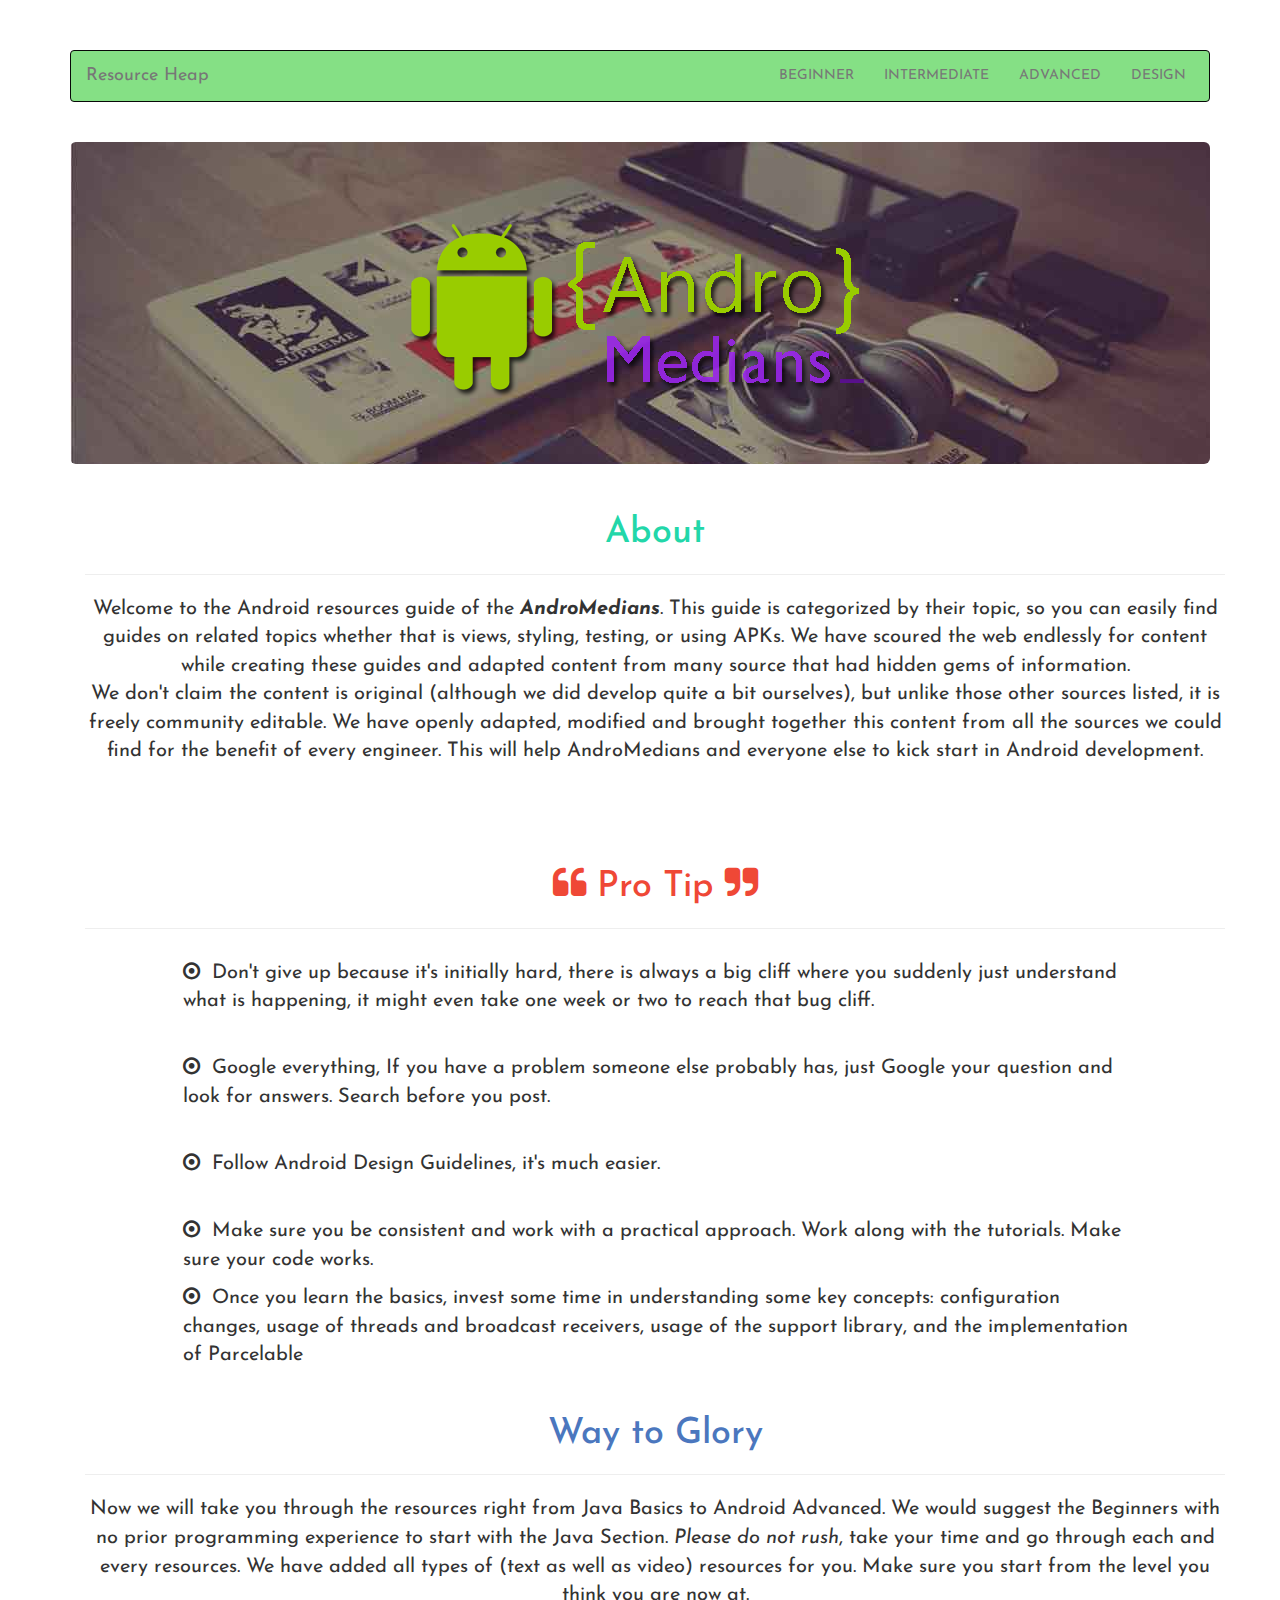
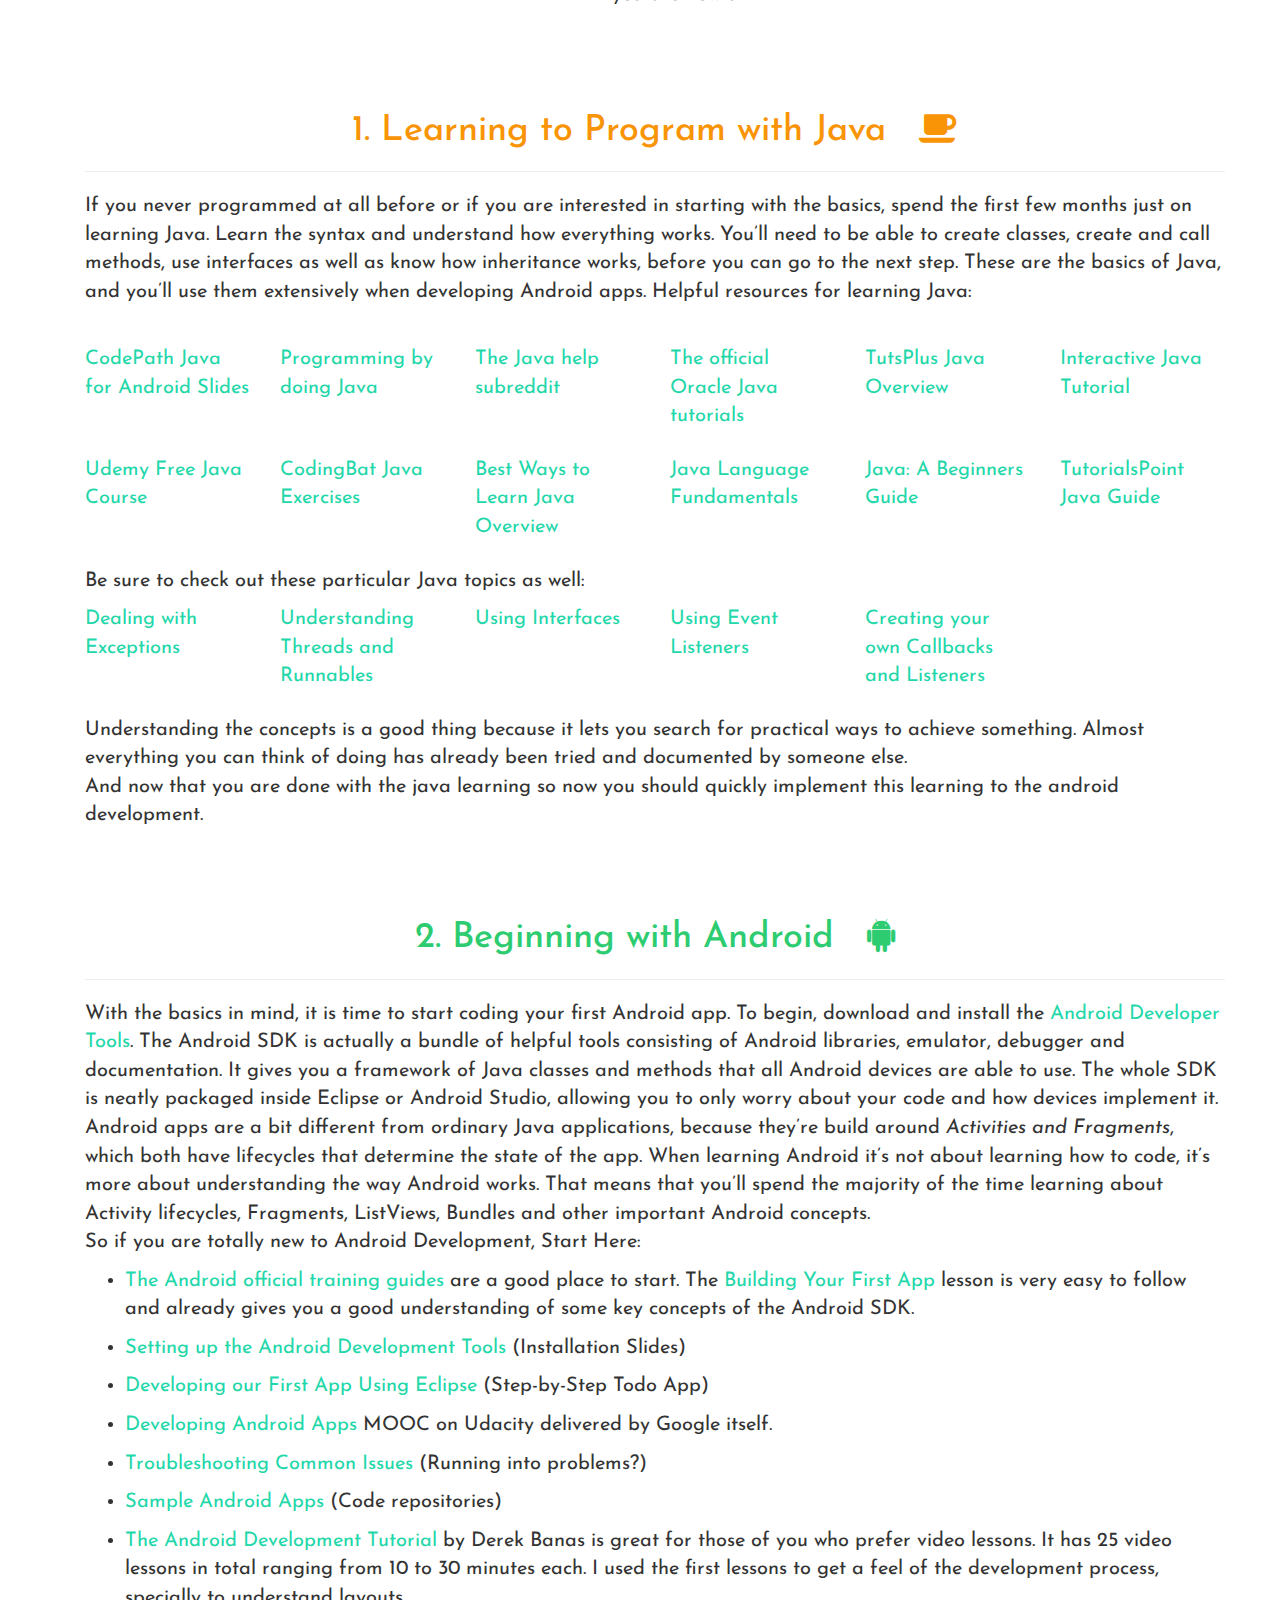
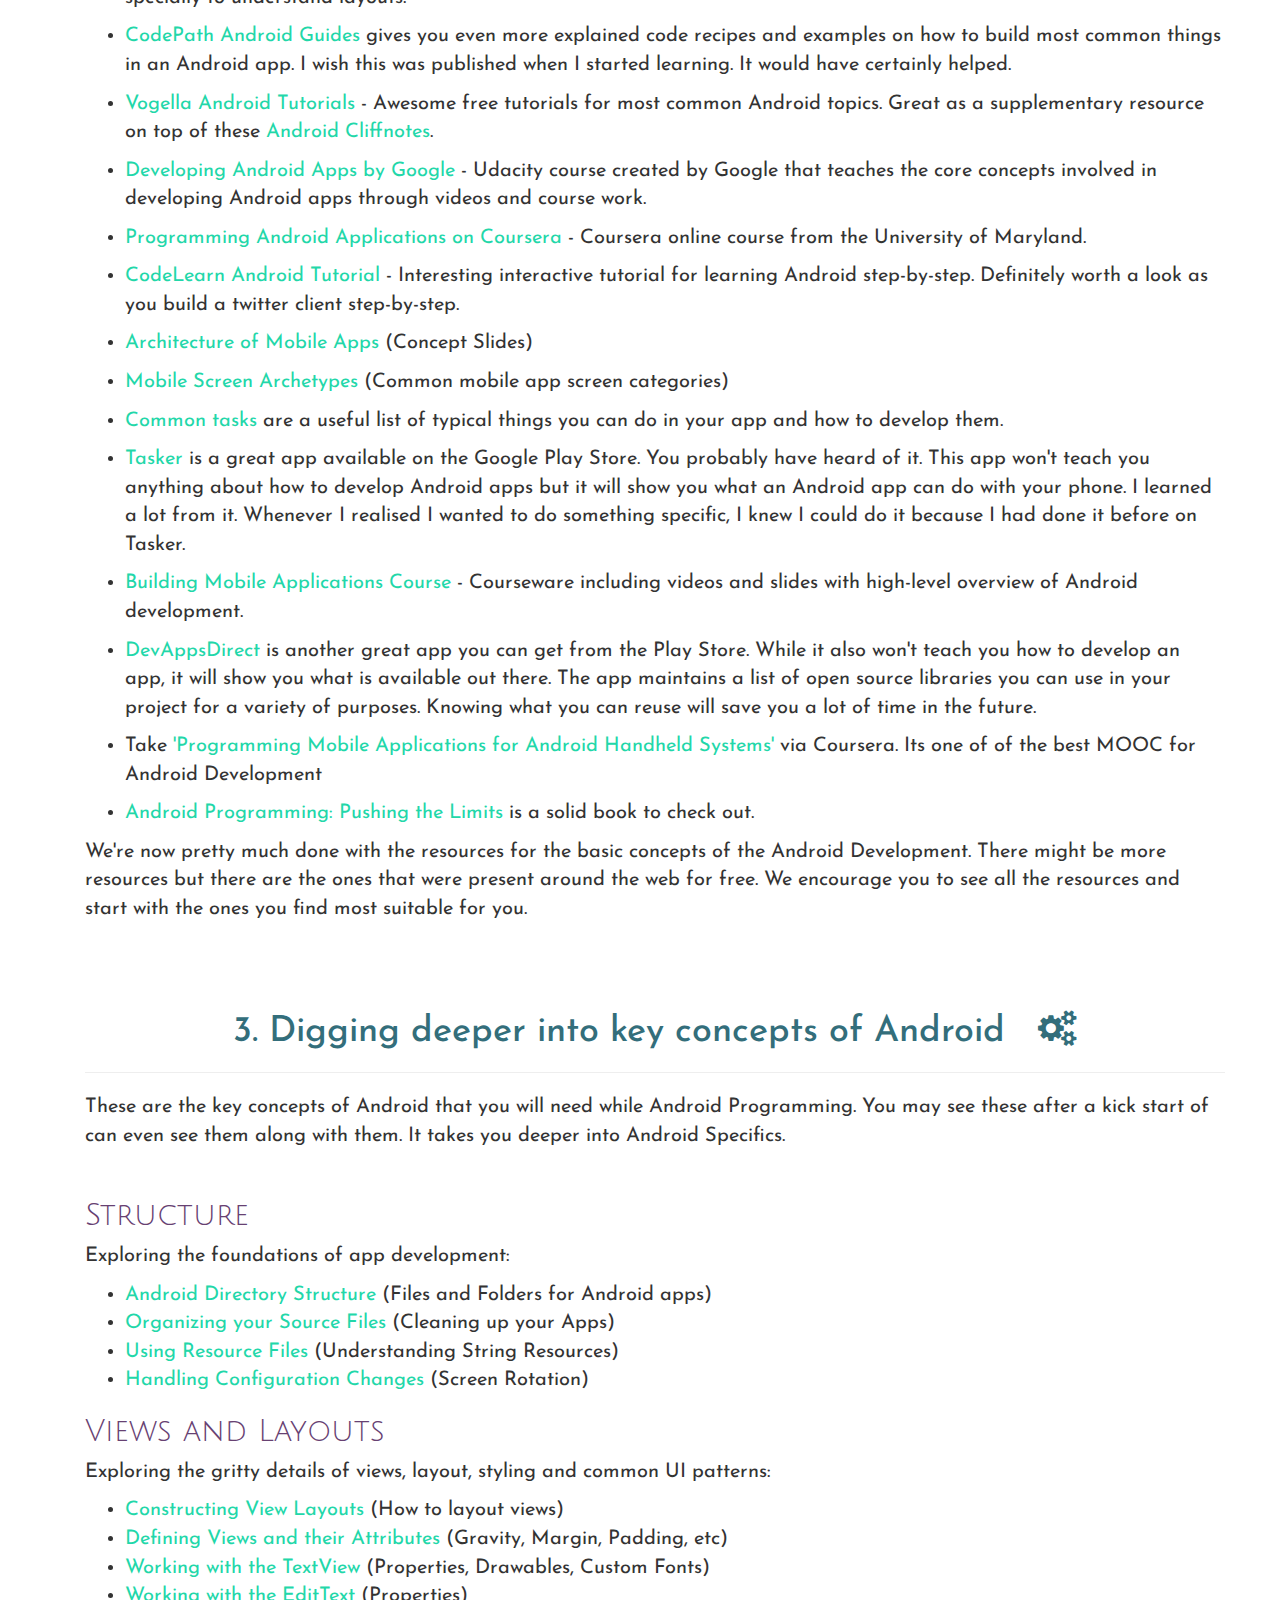
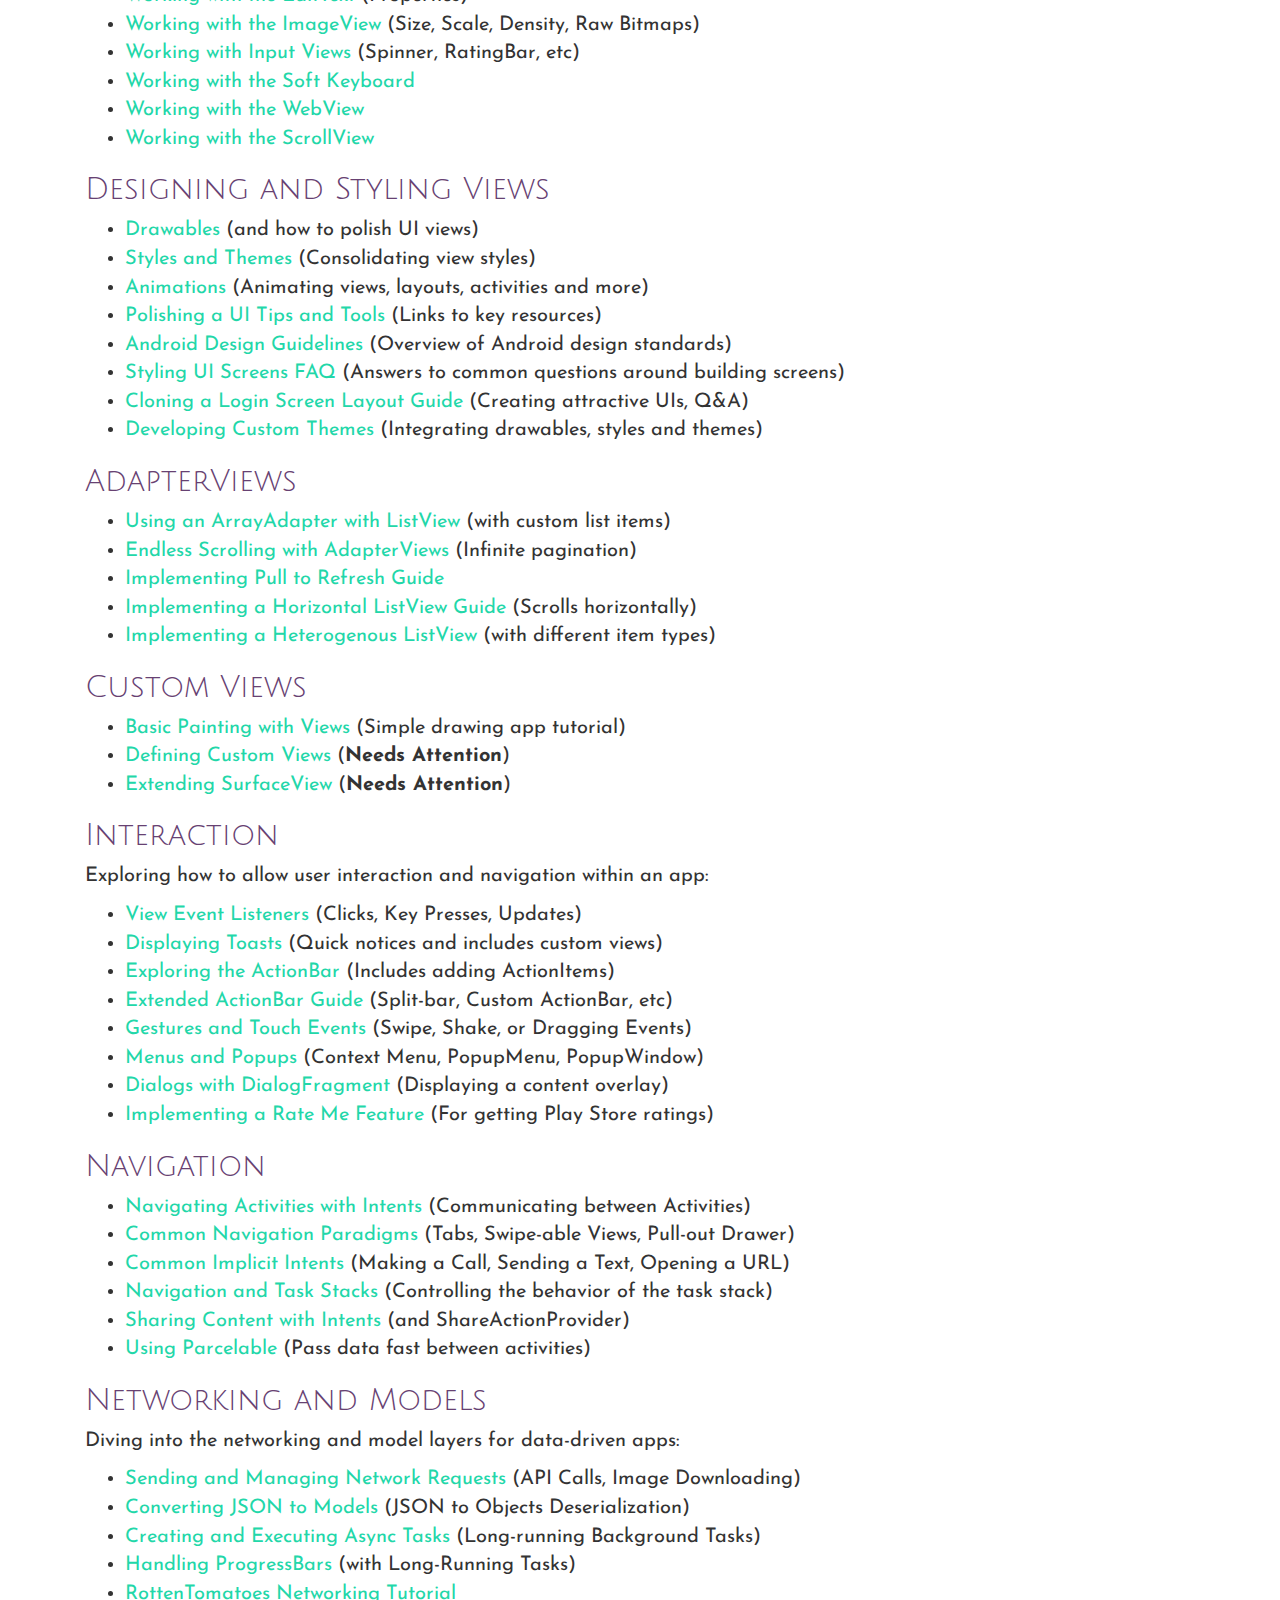
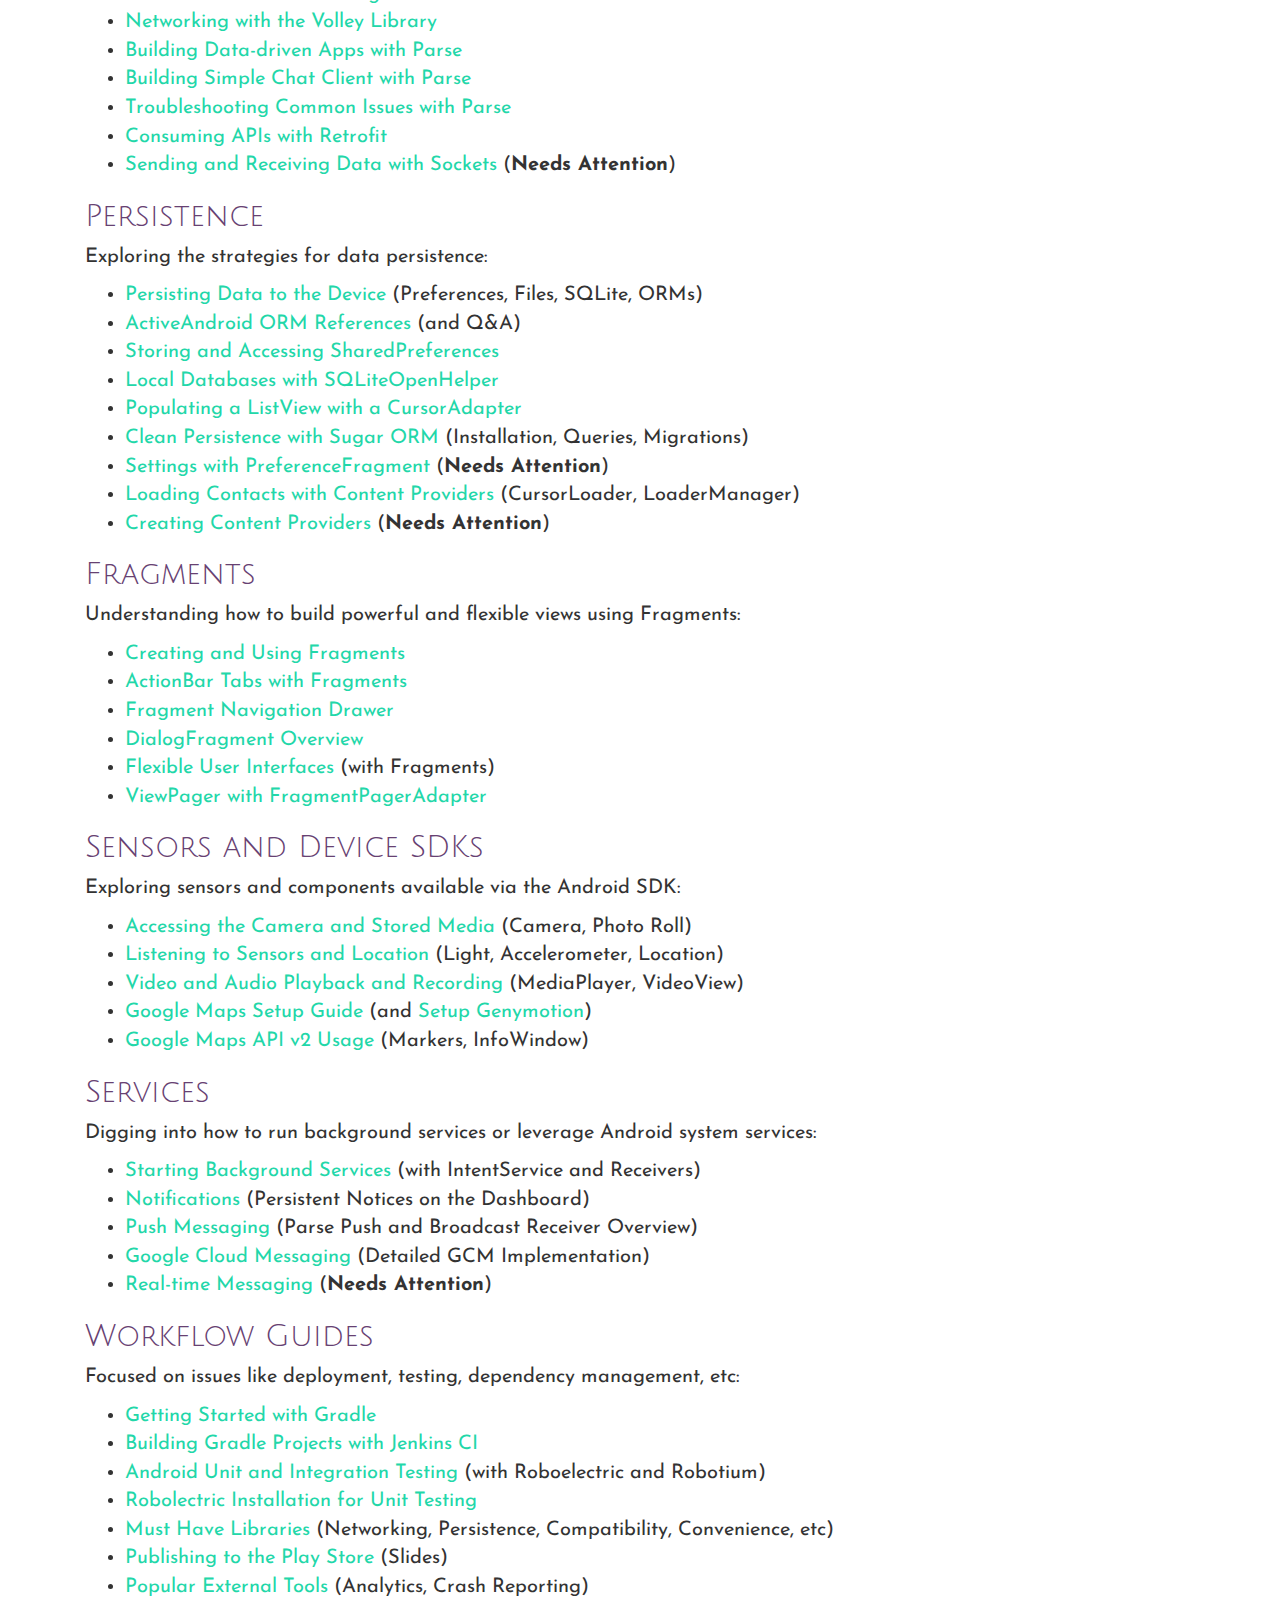
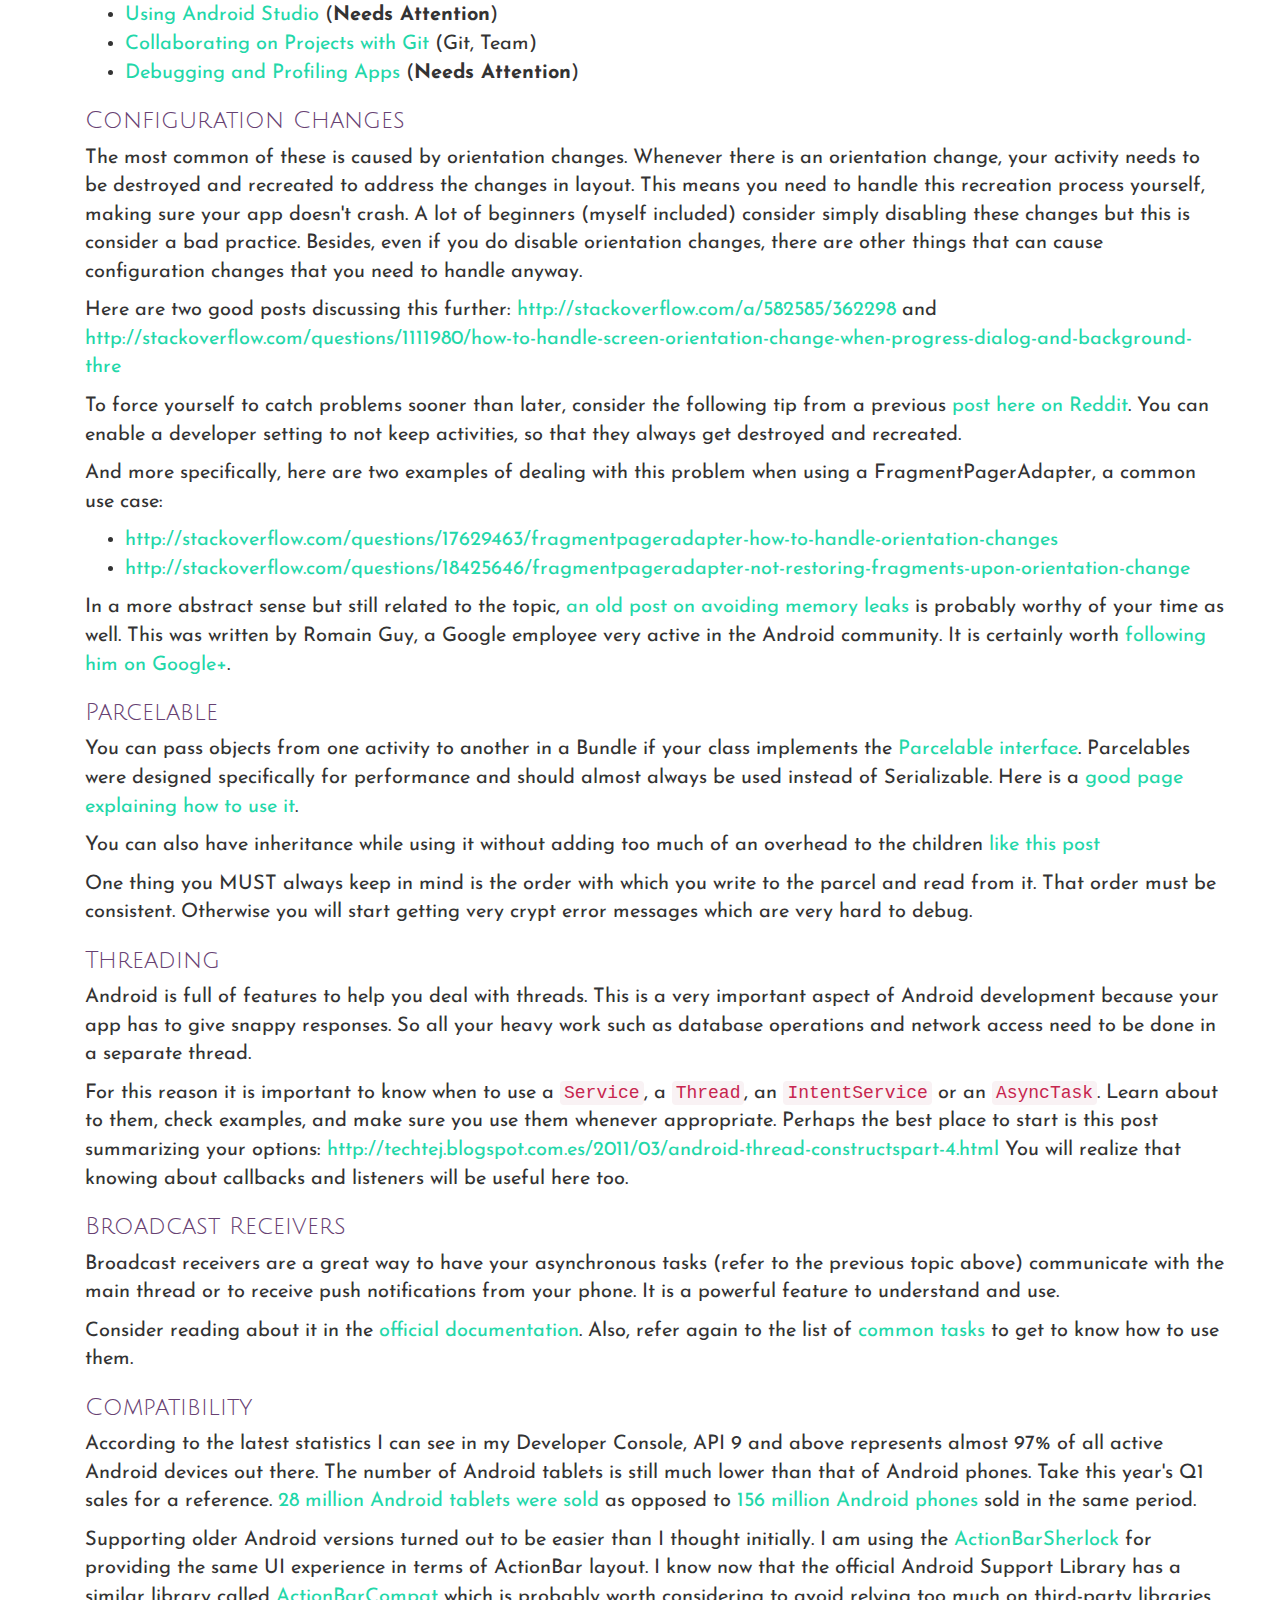
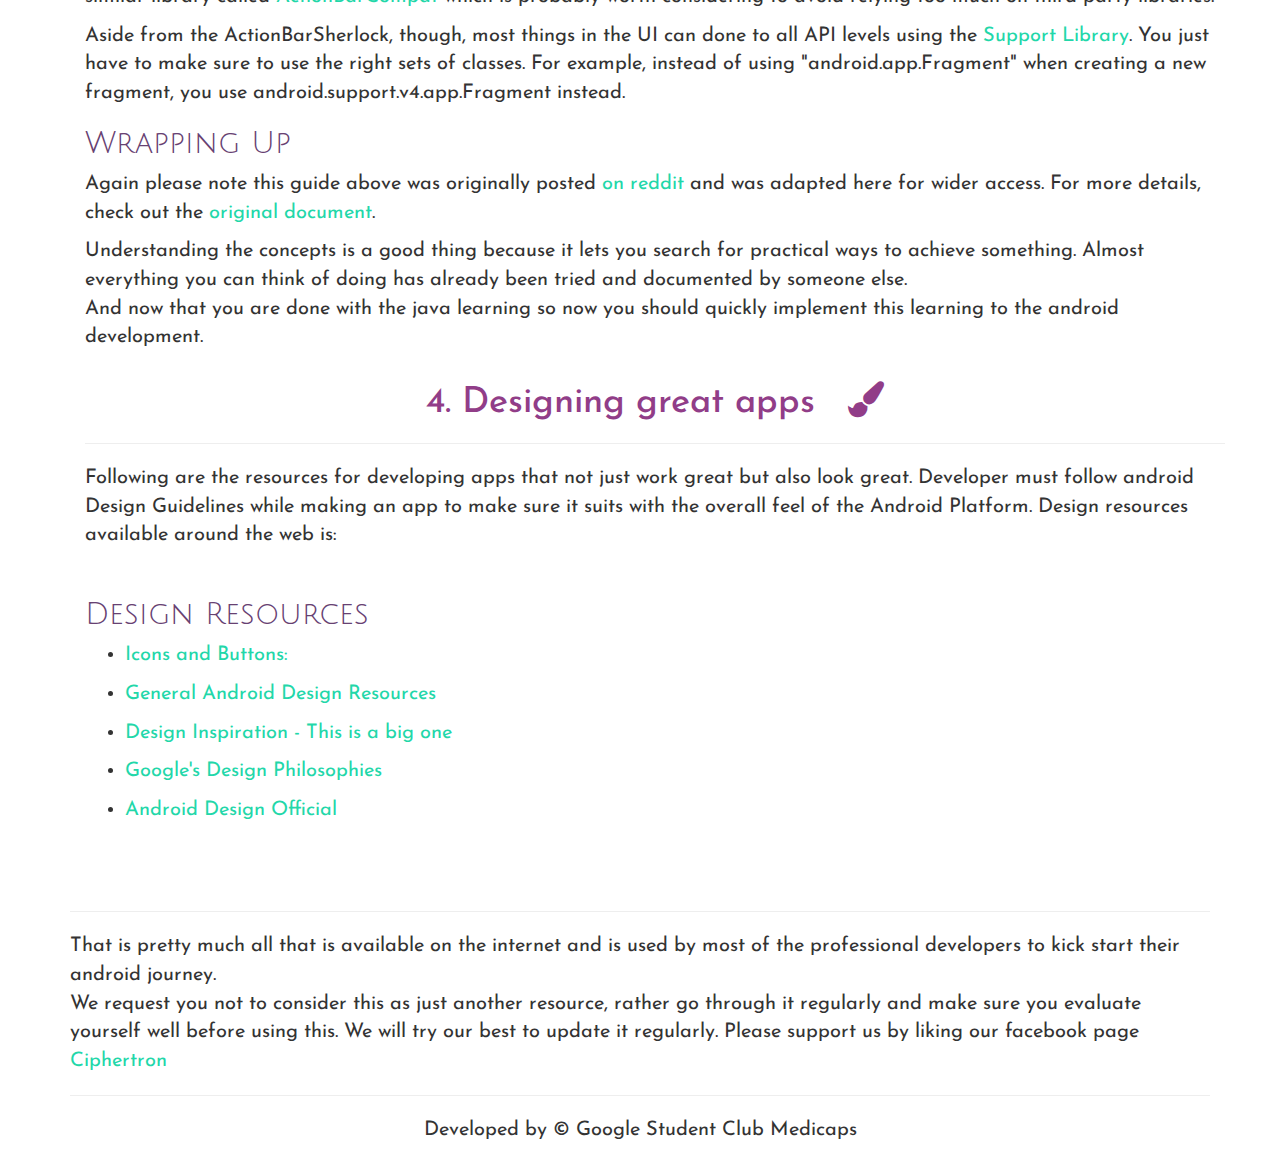
==== android.html @ 0b9a9925 "Added full android resources page" ====
<!DOCTYPE html>
<html lang="en">
  <head>
    <meta charset="utf-8">
    <meta http-equiv="X-UA-Compatible" content="IE=edge">
    <meta name="viewport" content="width=device-width, initial-scale=1">
    <meta name="description" content="">
    <meta name="author" content="">
    <link rel="icon" href="../../favicon.ico">

    <title>Jumbotron Template for Bootstrap</title>
    <link href='http://fonts.googleapis.com/css?family=Josefin+Sans|Oswald|Julius+Sans+One' rel='stylesheet' type='text/css'>
    <link href="fonts/font-awesome/font-awesome-4.2.0/css/font-awesome.min.css" rel="stylesheet">
    <!-- Bootstrap core CSS -->
    <link href="css/bootstrap.min.css" rel="stylesheet">

    <!-- Custom styles for this template -->
    <link href="jumbotron.css" rel="stylesheet">
    <link href="css/androcustom.css" rel="stylesheet">

    <!-- Just for debugging purposes. Don't actually copy these 2 lines! -->
    <!--[if lt IE 9]><script src="../../assets/js/ie8-responsive-file-warning.js"></script><![endif]-->
    <script src="../../assets/js/ie-emulation-modes-warning.js"></script>

    <!-- HTML5 shim and Respond.js IE8 support of HTML5 elements and media queries -->
    <!--[if lt IE 9]>
      <script src="https://oss.maxcdn.com/html5shiv/3.7.2/html5shiv.min.js"></script>
      <script src="https://oss.maxcdn.com/respond/1.4.2/respond.min.js"></script>
    <![endif]-->
  </head>

  <body>

    <div class="container">
      <div class="navbar navbar-inverse blue " role="navigation">
      <div class="container">
        <div class="navbar-header">
          <button type="button" class="navbar-toggle collapsed" data-toggle="collapse" data-target=".navbar-collapse">
            <span class="sr-only">Toggle navigation</span>
            <span class="icon-bar"></span>
            <span class="icon-bar"></span>
            <span class="icon-bar"></span>
          </button>
          <a class="navbar-brand" href="index.html">Resource Heap</a></div>
        <div class="collapse navbar-collapse">
          <ul class="nav navbar-nav navbar-right blue">
            <li><a href="#one">BEGINNER</a></li>
            <li><a href="#two">INTERMEDIATE</a></li>
            <li><a href="#three">ADVANCED</a></li>
            <li><a href="#four">DESIGN</a></li>
          </ul>
        </div><!--/.nav-collapse -->
      </div>
    </div>

    <!-- Main jumbotron for a primary marketing message or call to action -->
    <div class="jumbotron">
      <div class="container">
        <a href="#"><img src="images/logo2.png"  align="center"  ></a>
      </div>
    </div>


    <div class="background-white" id="prof">
      <div id="profile" class="container">
        <h1><span class="green">About</span></h1>
        <hr />
          <div class="row">
          <div class="col-md-12">
            <p class="josenormal">
              Welcome to the Android resources guide of the <i><strong>AndroMedians</strong></i>. This guide is categorized by their topic, so you can easily find guides on related topics whether that is views, styling, testing, or using APKs. We have scoured the web endlessly for content while creating these guides and adapted content from many source that had hidden gems of information. <br>We don't claim the content is original (although we did develop quite a bit ourselves), but unlike those other sources listed, it is freely community editable. We have openly adapted, modified and brought together this content from all the sources we could find for the benefit of every engineer. This will  help AndroMedians and everyone else to kick start in Android development.
            </p>
          </div>
        </div>
          
      </div>
    </div>

    <div class="background-whiteleft" id="prof">
      <div id="profile" class="container">
        <h1><span class="protip"><i class="fa fa-quote-left"></i>  Pro Tip  <i class="fa fa-quote-right"></i></span></h1>
        <hr />
          <div class="row">
            <div class="col-md-1">
            </div>
          <div class="col-md-10">
            <p class="josenormalleftalign" style="text-align:left">
              <p><i class="fa fa-dot-circle-o"></i>&nbsp;&nbsp;Don't give up because it's initially hard, there is always a big cliff where you suddenly just understand what is happening, it might even take one week or two to reach that bug cliff.</p><br>
              <p><i class="fa fa-dot-circle-o"></i>&nbsp;&nbsp;Google everything, If you have a problem someone else probably has, just Google your question and look for answers. Search before you post.</p><br>
              <p><i class="fa fa-dot-circle-o"></i>&nbsp;&nbsp;Follow Android Design Guidelines, it's much easier.</p><br>
              <p><i class="fa fa-dot-circle-o"></i>&nbsp;&nbsp;Make sure you be consistent and work with a practical approach. Work along with the tutorials. Make sure your code works.</p>
              <p><i class="fa fa-dot-circle-o"></i>&nbsp;&nbsp;Once you learn the basics, invest some time in understanding some key concepts: configuration changes, usage of threads and broadcast receivers, usage of the support library, and the implementation of Parcelable</p>
            </p>
          </div>
          <div class="col-md-1">
          </div>
        </div>
      </div>
    </div>



      <div class="background-white" id="prof">
      <div id="profile" class="container">
        <h1><span class="waytoglory">Way to Glory</span></h1>
        <hr />
          <div class="row">
          <div class="col-md-12">
            <p class="josenormal">
              Now we will take you through the resources right from Java Basics to Android Advanced. We would suggest the Beginners with no prior programming experience to start with the Java Section. <i>Please do not rush</i>, take your time and go through each and every resources. We have added all types of (text as well as video) resources for you. Make sure you start from the level you think you are now at.
            </p>
          </div>
        </div>
      </div>
    </div>

    <div class="background-whiteleft" id="one">
      <div id="profile" class="container">
        <h1><span class="java">1. Learning to Program with Java &nbsp; <i class="fa fa-coffee"></i></span></h1>

        <hr />
        <p class="josenormal">If you never programmed at all before or if you are interested in starting with the basics, spend the first few months just on learning Java. Learn the syntax and understand how everything works. You’ll need to be able to create classes, create and call methods, use interfaces as well as know how inheritance works, before you can go to the next step. These are the basics of Java, and you’ll use them extensively when developing Android apps. Helpful resources for learning Java:<br><br>
        </p>
        <!-- Row 1 -->
          <div class="row">
              <div class="col-md-2"><p><a href="https://www.dropbox.com/s/4u8jjlgtrm65a8q/Introduction%20to%20Java%20%28prequel%20for%20Android%29.pdf" class="green">CodePath Java for Android Slides</a></p></div>
              <div class="col-md-2"><p><a href="http://programmingbydoing.com/"class="green">Programming by doing Java</a></p></div>
               
                <div class="col-md-2"><p><a href="http://www.reddit.com/r/javahelp"class="green">The Java help subreddit</a></p></div>
                 <div class="col-md-2"><p><a href="http://docs.oracle.com/javase/tutorial/getStarted/index.html"class="green">The official Oracle Java tutorials</a></p></div>
                  <div class="col-md-2"><p><a href="http://mobile.tutsplus.com/tutorials/android/java-tutorial/"class="green">TutsPlus Java Overview</a></p></div>
                   <div class="col-md-2"><p><a href="http://www.learnjavaonline.org/"class="green">Interactive Java Tutorial</a></p></div>
            </div>   

             <!-- Row 2 -->
            <div class="row">
              <div class="col-md-2"><p><a href="https://www.udemy.com/java-tutorial/" class="green">Udemy Free Java Course</a></p></div>
              <div class="col-md-2"><p><a href="http://codingbat.com/"class="green">CodingBat Java Exercises</a></p></div>
               
                <div class="col-md-2"><p><a href="http://www.onvard.com/tracks/best-way-to-learn-java"class="green">Best Ways to Learn Java Overview</a></p></div>
                 <div class="col-md-2"><p><a href="http://en.wikibooks.org/wiki/Java_Programming/Language_Fundamentals"class="green">Java Language Fundamentals</a></p></div>
                  <div class="col-md-2"><p><a href="http://www.amazon.com/Java-Beginners-Guide-Herbert-Schildt/dp/0071809252"class="green">Java: A Beginners Guide</a></p></div>
                   <div class="col-md-2"><p><a href="http://www.tutorialspoint.com/java/java_basic_syntax.htm"class="green">TutorialsPoint Java Guide</a></p></div>
            </div>   
            <p>Be sure to check out these particular Java topics as well:</p>
            <div class="row">
              <div class="col-md-2"><p><a href="http://en.wikibooks.org/wiki/Java_Programming/Exceptions" class="green">Dealing with Exceptions</a></p></div>
              <div class="col-md-2"><p><a href="http://en.wikibooks.org/wiki/Java_Programming/Threads_and_Runnables"class="green">Understanding Threads and Runnables</a></p></div>
               
                <div class="col-md-2"><p><a href="http://en.wikibooks.org/wiki/Java_Programming/Interfaces"class="green">Using Interfaces</a></p></div>
                 <div class="col-md-2"><p><a href="http://docs.oracle.com/javase/tutorial/uiswing/events/intro.html"class="green">Using Event Listeners</a></p></div>
                  <div class="col-md-2"><p><a href="http://stackoverflow.com/a/1477229/362298"class="green">Creating your own Callbacks and Listeners</a></p></div> 
            </div>   
            <p>Understanding the concepts is a good thing because it lets you search for practical ways to achieve something. Almost everything you can think of doing has already been tried and documented by someone else.<br> And now that you are done with the java learning so now you should quickly implement this learning to the android development.</p>
    </div>

    <br>
    <br>
    <!-- Android Begins -->
    <div class="background-whiteleft" id="two">
      <div id="profile" class="container">
        <h1><span class="andro">2. Beginning with Android &nbsp; <i class="fa fa-android"></i></span></h1>

        <hr />
        <p class="josenormal">With the basics in mind, it is time to start coding your first Android app. To begin, download and install the <a href="http://developer.android.com/sdk/index.html">Android Developer Tools</a>. The Android SDK is actually a bundle of helpful tools consisting of Android libraries, emulator, debugger and documentation. It gives you a framework of Java classes and methods that all Android devices are able to use. The whole SDK is neatly packaged inside Eclipse or Android Studio, allowing you to only worry about your code and how devices implement it.<br>

        Android apps are a bit different from ordinary Java applications, because they’re build around <i>Activities and Fragments</i>, which both have lifecycles that determine the state of the app. When learning Android it’s not about learning how to code, it’s more about understanding the way Android works. That means that you’ll spend the majority of the time learning about Activity lifecycles, Fragments, ListViews, Bundles and other important Android concepts.<br>So if you are totally new to Android Development, Start Here:<br>
        </p>
        <ul class="task-list">
<li><p><a href="http://developer.android.com/training/index.html">The Android official training guides</a> are a good place to start. The <a href="http://developer.android.com/training/basics/firstapp/index.html">Building Your First App</a> lesson is very easy to follow  and already gives you a good understanding of some key concepts of the Android SDK.</p></li>
<li><p>
<a href="http://goo.gl/Ml9YN">Setting up the Android Development Tools</a> (Installation Slides)</p></li>
<li><p>
<a href="http://goo.gl/pBKfYP">Developing our First App Using Eclipse</a> (Step-by-Step Todo App)</p></li>
<li><p>
<a class="internal present" href="https://www.udacity.com/course/ud853">Developing Android Apps</a>  MOOC on Udacity delivered by Google itself.</p></li>
<li><p>
<a class="internal present" href="https://github.com/thecodepath/android_guides/wiki/Troubleshooting-Common-Issues">Troubleshooting Common Issues</a> (Running into problems?)</p></li>
<li><p>
<a class="internal present" href="https://github.com/thecodepath/android_guides/wiki/Sample-Android-Apps">Sample Android Apps</a> (Code repositories)</p></li>
<li><p><a href="http://www.youtube.com/watch?v=Z149x12sXsw">The Android Development Tutorial</a> by Derek Banas is great for those of you who prefer video lessons. It has 25 video lessons in total ranging from 10 to 30 minutes each. I used the first lessons to get a feel of the development process, specially to understand layouts.</p></li>
<li><p><a href="https://guides.codepath.com">CodePath Android Guides</a> gives you even more explained code recipes and examples on how to build most common things in an Android app. I wish this was published when I started learning. It would have certainly helped.</p></li>
<li><p><a href="http://www.vogella.com/tutorials/Android/article.html">Vogella Android Tutorials</a> - Awesome free tutorials for most common Android topics. Great as a supplementary resource on top of these <a href="http://guides.codepath.com/android">Android Cliffnotes</a>.</p></li>
<li><p><a href="https://www.udacity.com/course/ud853">Developing Android Apps by Google</a> - Udacity course created by Google that teaches the core concepts involved in developing Android apps through videos and course work. </p></li>
<li><p><a href="https://www.coursera.org/course/android">Programming Android Applications on Coursera</a> - Coursera online course from the University of Maryland.</p></li>
<li><p><a href="http://www.codelearn.org/android-tutorial">CodeLearn Android Tutorial</a> - Interesting interactive tutorial for learning Android step-by-step. Definitely worth a look as you build a twitter client step-by-step.</p></li>
<li><p>
<a href="http://goo.gl/AAsGLx">Architecture of Mobile Apps</a> (Concept Slides)</p></li>
<li><p>
<a class="internal present" href="https://github.com/thecodepath/android_guides/wiki/Mobile-Screen-Archetypes">Mobile Screen Archetypes</a> (Common mobile app screen categories)</p></li>
<li><p><a href="http://developer.android.com/guide/faq/commontasks.html">Common tasks</a> are a useful list of typical things you can do in your app and how to develop them.</p></li>
<li><p><a href="https://play.google.com/store/apps/details?id=net.dinglisch.android.taskerm&amp;hl=en">Tasker</a> is a great app available on the Google Play Store. You probably have heard of it. This app won't teach you anything about how to develop Android apps but it will show you what an Android app can do with your phone. I learned a lot from it. Whenever I realised I wanted to do something specific, I knew I could do it because I had done it before on Tasker.</p></li>
<li><p><a href="http://cs76.tv/2012/spring/#about,lectures">Building Mobile Applications Course</a> - Courseware including videos and slides with high-level overview of Android development.</p></li>
<li><p><a href="https://play.google.com/store/apps/details?id=com.inappsquared.devappsdirect&amp;hl=en">DevAppsDirect</a> is another great app you can get from the Play Store. While it also won't teach you how to develop an app, it will show you what is available out there. The app maintains a list of open source libraries you can use in your project for a variety of purposes. Knowing what you can reuse will save you a lot of time in the future.</p></li>
<li><p>Take <a href="https://class.coursera.org/android-002/"> 'Programming Mobile Applications for Android Handheld Systems'</a> via Coursera. Its one of of the best MOOC for Android Development</p></li>
<li><p><a href="http://www.amazon.com/Android-Programming-Pushing-Erik-Hellman/dp/1118717376">Android Programming: Pushing the Limits</a> is a solid book to check out.</p></li>
</ul>
            <p>We're now pretty much done with the resources for the basic concepts of the Android Development. There might be more resources but there are the ones that were present around the web for free. We encourage you to see all the resources and start with the ones you find most suitable for you.</p>
    </div>

<br> <br>

    <div class="background-whiteleft" id="three">
      <div id="profile" class="container">
        <h1><span class="androtwo">3. Digging deeper into key concepts of Android &nbsp; <i class="fa fa-cogs"></i></span></h1>

        <hr />
        <p class="josenormal">These are the key concepts of Android that you will need while Android Programming. You may see these after a kick start of can even see them along with them. It takes you deeper into Android Specifics.<br><br>
        </p>
              <h2>Structure</h2>
                <p>Exploring the foundations of app development:</p>
                <p>
                <ul>
                <li>
                <a href="/thecodepath/android_guides/wiki/Android-Directory-Structure">Android Directory Structure</a> (Files and Folders for Android apps)</li>
                <li>
                <a class="internal present" href="/thecodepath/android_guides/wiki/Organizing-your-Source-Files">Organizing your Source Files</a> (Cleaning up your Apps)</li>
                <li>
                <a class="internal present" href="/thecodepath/android_guides/wiki/Using-String-Resources">Using Resource Files</a> (Understanding String Resources)</li>
                <li>
                <a class="internal present" href="/thecodepath/android_guides/wiki/Handling-Configuration-Changes">Handling Configuration Changes</a> (Screen Rotation)</li>
                </ul>
                </p>

                <h2>Views and Layouts</h2>

                  <p>Exploring the gritty details of views, layout, styling and common UI patterns:</p>

                  <ul class="task-list">
                  <li>
                  <a class="internal present" href="/thecodepath/android_guides/wiki/Constructing-View-Layouts">Constructing View Layouts</a> (How to layout views)</li>
                  <li>
                  <a class="internal present" href="/thecodepath/android_guides/wiki/Defining-Views-and-their-Attributes">Defining Views and their Attributes</a> (Gravity, Margin, Padding, etc)</li>
                  <li>
                  <a class="internal present" href="/thecodepath/android_guides/wiki/Working-with-the-TextView">Working with the TextView</a> (Properties, Drawables, Custom Fonts)</li>
                  <li>
                  <a class="internal present" href="/thecodepath/android_guides/wiki/Working-with-the-EditText">Working with the EditText</a> (Properties)</li>
                  <li>
                  <a class="internal present" href="/thecodepath/android_guides/wiki/Working-with-the-ImageView">Working with the ImageView</a> (Size, Scale, Density, Raw Bitmaps)</li>
                  <li>
                  <a class="internal present" href="/thecodepath/android_guides/wiki/Working-with-Input-Views">Working with Input Views</a> (Spinner, RatingBar, etc)</li>
                  <li><a class="internal present" href="/thecodepath/android_guides/wiki/Working-with-the-Soft-Keyboard">Working with the Soft Keyboard</a></li>
                  <li><a class="internal present" href="/thecodepath/android_guides/wiki/Working-with-the-WebView">Working with the WebView</a></li>
                  <li><a class="internal present" href="/thecodepath/android_guides/wiki/Working-with-the-ScrollView">Working with the ScrollView</a></li>
                  </ul>


                  <h2>Designing and Styling Views</h2>
                    <ul class="task-list">
                    <li>
                    <a class="internal present" href="/thecodepath/android_guides/wiki/Drawables">Drawables</a> (and how to polish UI views)</li>
                    <li>
                    <a class="internal present" href="/thecodepath/android_guides/wiki/Styles-and-Themes">Styles and Themes</a> (Consolidating view styles)</li>
                    <li>
                    <a class="internal present" href="/thecodepath/android_guides/wiki/Animations">Animations</a> (Animating views, layouts, activities and more)</li>
                    <li>
                    <a class="internal present" href="/thecodepath/android_guides/wiki/Polishing-a-UI-Tips-and-Tools">Polishing a UI Tips and Tools</a> (Links to key resources)</li>
                    <li>
                    <a class="internal present" href="/thecodepath/android_guides/wiki/Android-Design-Guidelines">Android Design Guidelines</a> (Overview of Android design standards)</li>
                    <li>
                    <a class="internal present" href="/thecodepath/android_guides/wiki/Styling-UI-Screens-FAQ">Styling UI Screens FAQ</a> (Answers to common questions around building screens)</li>
                    <li>
                    <a class="internal present" href="/thecodepath/android_guides/wiki/Cloning-a-Login-Screen-Layout-Guide">Cloning a Login Screen Layout Guide</a> (Creating attractive UIs, Q&amp;A)</li>
                    <li>
                    <a class="internal present" href="/thecodepath/android_guides/wiki/Developing-Custom-Themes">Developing Custom Themes</a> (Integrating drawables, styles and themes)</li>
                    </ul>


                    <h2>AdapterViews</h2>

                      <ul class="task-list">
                      <li>
                      <a class="internal present" href="/thecodepath/android_guides/wiki/Using-an-ArrayAdapter-with-ListView">Using an ArrayAdapter with ListView</a> (with custom list items)</li>
                      <li>
                      <a class="internal present" href="/thecodepath/android_guides/wiki/Endless-Scrolling-with-AdapterViews">Endless Scrolling with AdapterViews</a> (Infinite pagination)</li>
                      <li><a class="internal present" href="/thecodepath/android_guides/wiki/Implementing-Pull-to-Refresh-Guide">Implementing Pull to Refresh Guide</a></li>
                      <li>
                      <a class="internal present" href="/thecodepath/android_guides/wiki/Implementing-a-Horizontal-ListView-Guide">Implementing a Horizontal ListView Guide</a> (Scrolls horizontally)</li>
                      <li>
                      <a class="internal present" href="/thecodepath/android_guides/wiki/Implementing-a-Heterogenous-ListView">Implementing a Heterogenous ListView</a> (with different item types)</li>
                      </ul>


                      <h2>Custom Views</h2>
                        <ul class="task-list">
                        <li>
                        <a class="internal present" href="/thecodepath/android_guides/wiki/Basic-Painting-with-Views">Basic Painting with Views</a> (Simple drawing app tutorial)</li>
                        <li>
                        <a class="internal present" href="/thecodepath/android_guides/wiki/Defining-Custom-Views">Defining Custom Views</a> (<strong>Needs Attention</strong>)</li>
                        <li>
                        <a class="internal present" href="/thecodepath/android_guides/wiki/Extending-SurfaceView">Extending SurfaceView</a> (<strong>Needs Attention</strong>)</li>
                        </ul>

                      <h2>Interaction</h2>
                        <p>Exploring how to allow user interaction and navigation within an app:</p>
                        <ul class="task-list">
                        <li>
                        <a class="internal present" href="/thecodepath/android_guides/wiki/Basic-Event-Listeners">View Event Listeners</a> (Clicks, Key Presses, Updates)</li>
                        <li>
                        <a class="internal present" href="/thecodepath/android_guides/wiki/Displaying-Toasts">Displaying Toasts</a> (Quick notices and includes custom views)</li>
                        <li>
                        <a class="internal present" href="/thecodepath/android_guides/wiki/Defining-The-ActionBar">Exploring the ActionBar</a> (Includes adding ActionItems)</li>
                        <li>
                        <a class="internal present" href="/thecodepath/android_guides/wiki/Extended-ActionBar-Guide">Extended ActionBar Guide</a> (Split-bar, Custom ActionBar, etc)</li>
                        <li>
                        <a class="internal present" href="/thecodepath/android_guides/wiki/Gestures-and-Touch-Events">Gestures and Touch Events</a> (Swipe, Shake, or Dragging Events)</li>
                        <li>
                        <a class="internal present" href="/thecodepath/android_guides/wiki/Menus-and-Popups">Menus and Popups</a> (Context Menu, PopupMenu, PopupWindow)</li>
                        <li>
                        <a class="internal present" href="/thecodepath/android_guides/wiki/Using-DialogFragment">Dialogs with DialogFragment</a> (Displaying a content overlay)</li>
                        <li>
                        <a class="internal present" href="/thecodepath/android_guides/wiki/Implementing-a-Rate-Me-Feature">Implementing a Rate Me Feature</a> (For getting Play Store ratings)</li>
                        </ul>

<h2>Navigation</h2>

<ul class="task-list">
<li>
<a class="internal present" href="/thecodepath/android_guides/wiki/Using-Intents-to-Create-Flows">Navigating Activities with Intents</a> (Communicating between Activities)</li>
<li>
<a class="internal present" href="/thecodepath/android_guides/wiki/Common-Navigation-Paradigms">Common Navigation Paradigms</a> (Tabs, Swipe-able Views, Pull-out Drawer)</li>
<li>
<a class="internal present" href="/thecodepath/android_guides/wiki/Common-Implicit-Intents">Common Implicit Intents</a> (Making a Call, Sending a Text, Opening a URL)</li>
<li>
<a class="internal present" href="/thecodepath/android_guides/wiki/Navigation-and-Task-Stacks">Navigation and Task Stacks</a> (Controlling the behavior of the task stack)</li>
<li>
<a class="internal present" href="/thecodepath/android_guides/wiki/Sharing-Content-with-Intents">Sharing Content with Intents</a> (and ShareActionProvider)</li>
<li>
<a class="internal present" href="/thecodepath/android_guides/wiki/Using-Parcelable">Using Parcelable</a> (Pass data fast between activities)</li>
</ul>

<h2>Networking and Models</h2>

<p>Diving into the networking and model layers for data-driven apps:</p>

<ul class="task-list">
<li>
<a class="internal present" href="/thecodepath/android_guides/wiki/Sending-and-Managing-Network-Requests">Sending and Managing Network Requests</a> (API Calls, Image Downloading)</li>
<li>
<a class="internal present" href="/thecodepath/android_guides/wiki/Converting-JSON-to-Models">Converting JSON to Models</a> (JSON to Objects Deserialization)</li>
<li>
<a class="internal present" href="/thecodepath/android_guides/wiki/Creating-and-Executing-Async-Tasks">Creating and Executing Async Tasks</a> (Long-running Background Tasks)</li>
<li>
<a class="internal present" href="/thecodepath/android_guides/wiki/Handling-ProgressBars">Handling ProgressBars</a> (with Long-Running Tasks)</li>
<li><a class="internal present" href="/thecodepath/android_guides/wiki/RottenTomatoes-Networking-Tutorial">RottenTomatoes Networking Tutorial</a></li>
<li><a class="internal present" href="/thecodepath/android_guides/wiki/Networking-with-the-Volley-Library">Networking with the Volley Library</a></li>
<li><a class="internal present" href="/thecodepath/android_guides/wiki/Building-Data-driven-Apps-with-Parse">Building Data-driven Apps with Parse</a></li>
<li><a class="internal present" href="/thecodepath/android_guides/wiki/Building-Simple-Chat-Client-with-Parse">Building Simple Chat Client with Parse</a></li>
<li><a class="internal present" href="/thecodepath/android_guides/wiki/Troubleshooting-Common-Issues-with-Parse">Troubleshooting Common Issues with Parse</a></li>
<li><a class="internal present" href="/thecodepath/android_guides/wiki/Consuming-APIs-with-Retrofit">Consuming APIs with Retrofit</a></li>
<li>
<a class="internal present" href="/thecodepath/android_guides/wiki/Sending-and-Receiving-Data-with-Sockets">Sending and Receiving Data with Sockets</a> (<strong>Needs Attention</strong>)</li>
</ul>

<h2>Persistence</h2>

<p>Exploring the strategies for data persistence:</p>

<ul class="task-list">
<li>
<a class="internal present" href="/thecodepath/android_guides/wiki/Persisting-Data-to-the-Device">Persisting Data to the Device</a> (Preferences, Files, SQLite, ORMs)</li>
<li>
<a class="internal present" href="/thecodepath/android_guides/wiki/ActiveAndroid-Guide">ActiveAndroid ORM References</a> (and Q&amp;A)</li>
<li><a class="internal present" href="/thecodepath/android_guides/wiki/Storing-and-Accessing-SharedPreferences">Storing and Accessing SharedPreferences</a></li>
<li><a class="internal present" href="/thecodepath/android_guides/wiki/Local-Databases-with-SQLiteOpenHelper">Local Databases with SQLiteOpenHelper</a></li>
<li><a class="internal present" href="/thecodepath/android_guides/wiki/Populating-a-ListView-with-a-CursorAdapter">Populating a ListView with a CursorAdapter</a></li>
<li>
<a class="internal present" href="/thecodepath/android_guides/wiki/Clean-Persistence-with-Sugar-ORM">Clean Persistence with Sugar ORM</a> (Installation, Queries, Migrations)</li>
<li>
<a class="internal present" href="/thecodepath/android_guides/wiki/Settings-with-PreferenceFragment">Settings with PreferenceFragment</a> (<strong>Needs Attention</strong>)</li>
<li>
<a class="internal present" href="/thecodepath/android_guides/wiki/Loading-Contacts-with-Content-Providers">Loading Contacts with Content Providers</a> (CursorLoader, LoaderManager)</li>
<li>
<a class="internal present" href="/thecodepath/android_guides/wiki/Creating-Content-Providers">Creating Content Providers</a> (<strong>Needs Attention</strong>)</li>
</ul>

<h2>Fragments</h2>

<p>Understanding how to build powerful and flexible views using Fragments:</p>

<ul class="task-list">
<li><a class="internal present" href="/thecodepath/android_guides/wiki/Creating-and-Using-Fragments">Creating and Using Fragments</a></li>
<li><a class="internal present" href="/thecodepath/android_guides/wiki/ActionBar-Tabs-with-Fragments">ActionBar Tabs with Fragments</a></li>
<li><a class="internal present" href="/thecodepath/android_guides/wiki/Fragment-Navigation-Drawer">Fragment Navigation Drawer</a></li>
<li><a class="internal present" href="/thecodepath/android_guides/wiki/Using-DialogFragment">DialogFragment Overview</a></li>
<li>
<a class="internal present" href="/thecodepath/android_guides/wiki/Flexible-User-Interfaces">Flexible User Interfaces</a> (with Fragments)</li>
<li><a class="internal present" href="/thecodepath/android_guides/wiki/ViewPager-with-FragmentPagerAdapter">ViewPager with FragmentPagerAdapter</a></li>
</ul>

<h2>Sensors and Device SDKs</h2>

<p>Exploring sensors and components available via the Android SDK:</p>

<ul class="task-list">
<li>
<a class="internal present" href="/thecodepath/android_guides/wiki/Accessing-the-Camera-and-Stored-Media">Accessing the Camera and Stored Media</a> (Camera, Photo Roll)</li>
<li>
<a class="internal present" href="/thecodepath/android_guides/wiki/Listening-to-Sensors-and-Location">Listening to Sensors and Location</a> (Light, Accelerometer, Location)</li>
<li>
<a class="internal present" href="/thecodepath/android_guides/wiki/Video-and-Audio-Playback-and-Recording">Video and Audio Playback and Recording</a> (MediaPlayer, VideoView)</li>
<li>
<a class="internal present" href="/thecodepath/android_guides/wiki/Google-Maps-Fragment-Guide">Google Maps Setup Guide</a> (and <a class="internal present" href="/thecodepath/android_guides/wiki/Google-Maps-Fragment-Guide#setup-emulator">Setup Genymotion</a>)</li>
<li>
<a class="internal present" href="/thecodepath/android_guides/wiki/Google-Maps-API-v2-Usage">Google Maps API v2 Usage</a> (Markers, InfoWindow)</li>
</ul>

<h2>Services</h2>

<p>Digging into how to run background services or leverage Android system services:</p>

<ul class="task-list">
<li>
<a class="internal present" href="/thecodepath/android_guides/wiki/Starting-Background-Services">Starting Background Services</a> (with IntentService and Receivers)</li>
<li>
<a class="internal present" href="/thecodepath/android_guides/wiki/Notifications">Notifications</a> (Persistent Notices on the Dashboard)</li>
<li>
<a class="internal present" href="/thecodepath/android_guides/wiki/Push-Messaging">Push Messaging</a> (Parse Push and Broadcast Receiver Overview)</li>
<li>
<a class="internal present" href="/thecodepath/android_guides/wiki/Google-Cloud-Messaging">Google Cloud Messaging</a> (Detailed GCM Implementation)</li>
<li>
<a class="internal present" href="/thecodepath/android_guides/wiki/Real-time-Messaging">Real-time Messaging</a> (<strong>Needs Attention</strong>)</li>
</ul>

<h2>Workflow Guides</h2>

<p>Focused on issues like deployment, testing, dependency management, etc:</p>

<ul class="task-list">
<li><a class="internal present" href="/thecodepath/android_guides/wiki/Getting-Started-with-Gradle">Getting Started with Gradle</a></li>
<li><a class="internal present" href="/thecodepath/android_guides/wiki/Building-Gradle-Projects-with-Jenkins-CI">Building Gradle Projects with Jenkins CI</a></li>
<li>
<a class="internal present" href="/thecodepath/android_guides/wiki/Android-Unit-and-Integration-testing">Android Unit and Integration Testing</a> (with Roboelectric and Robotium)</li>
<li><a class="internal present" href="/thecodepath/android_guides/wiki/Robolectric-Installation-for-Unit-Testing">Robolectric Installation for Unit Testing</a></li>
<li>
<a class="internal present" href="/thecodepath/android_guides/wiki/Must-Have-Libraries">Must Have Libraries</a> (Networking, Persistence, Compatibility, Convenience, etc)</li>
<li>
<a href="http://goo.gl/mUlGL1">Publishing to the Play Store</a> (Slides)</li>
<li>
<a class="internal present" href="/thecodepath/android_guides/wiki/Popular-External-Tools">Popular External Tools</a> (Analytics, Crash Reporting)</li>
<li>
<a class="internal present" href="/thecodepath/android_guides/wiki/Using-Android-Studio">Using Android Studio</a> (<strong>Needs Attention</strong>)</li>
<li>
<a class="internal present" href="/thecodepath/android_guides/wiki/Collaborating-on-Projects-with-Git">Collaborating on Projects with Git</a> (Git, Team)</li>
<li>
<a class="internal present" href="/thecodepath/android_guides/wiki/Debugging-and-Profiling-Apps">Debugging and Profiling Apps</a> (<strong>Needs Attention</strong>)</li>
</ul>

<h3>
<a name="user-content-configuration-changes" class="anchor" href="#configuration-changes" aria-hidden="true"><span class="octicon octicon-link"></span></a>Configuration Changes</h3>

<p>The most common of these is caused by orientation changes. Whenever there is an orientation change, your activity needs to be destroyed and recreated to address the changes in layout. This means you need to handle this recreation process yourself, making sure your app doesn't crash. A lot of beginners (myself included) consider simply disabling these changes but this is consider a bad practice. Besides, even if you do disable orientation changes, there are other things that can cause configuration changes that you need to handle anyway. </p>

<p>Here are two good posts discussing this further: <a href="http://stackoverflow.com/a/582585/362298">http://stackoverflow.com/a/582585/362298</a> and <a href="http://stackoverflow.com/questions/1111980/how-to-handle-screen-orientation-change-when-progress-dialog-and-background-thre">http://stackoverflow.com/questions/1111980/how-to-handle-screen-orientation-change-when-progress-dialog-and-background-thre</a></p>

<p>To force yourself to catch problems sooner than later, consider the following tip from a previous <a href="http://www.reddit.com/r/androiddev/comments/19143c/is_your_app_stateful_test_your_might/">post here on Reddit</a>. You can enable a developer setting to not keep activities, so that they always get destroyed and recreated. </p>

<p>And more specifically, here are two examples of dealing with this problem when using a FragmentPagerAdapter, a common use case:  </p>

<ul class="task-list">
<li>
<a href="http://stackoverflow.com/questions/17629463/fragmentpageradapter-how-to-handle-orientation-changes">http://stackoverflow.com/questions/17629463/fragmentpageradapter-how-to-handle-orientation-changes</a> </li>
<li><a href="http://stackoverflow.com/questions/18425646/fragmentpageradapter-not-restoring-fragments-upon-orientation-change">http://stackoverflow.com/questions/18425646/fragmentpageradapter-not-restoring-fragments-upon-orientation-change</a></li>
</ul>

<p>In a more abstract sense but still related to the topic, <a href="http://www.curious-creature.org/2008/12/18/avoid-memory-leaks-on-android/">an old post on avoiding memory leaks</a> is probably worthy of your time as well. This was written by Romain Guy, a Google employee very active in the Android community. It is certainly worth <a href="https://plus.google.com/+RomainGuy">following him on Google+</a>.</p>

<h3>
<a name="user-content-parcelable" class="anchor" href="#parcelable" aria-hidden="true"><span class="octicon octicon-link"></span></a>Parcelable</h3>

<p>You can pass objects from one activity to another in a Bundle if your class implements the <a href="http://developer.android.com/reference/android/os/Parcelable.html">Parcelable interface</a>. Parcelables were designed specifically for performance and should almost always be used instead of Serializable. Here is a <a href="http://shri.blog.kraya.co.uk/2010/04/26/android-parcel-data-to-pass-between-activities-using-parcelable-classes/">good page explaining how to use it</a>. </p>

<p>You can also have inheritance while using it without adding too much of an overhead to the children <a href="http://stackoverflow.com/questions/20018095/parcelable-inheritance-issue-with-getcreator-of-heir-class/20018463#20018463">like this post</a></p>

<p>One thing you MUST always keep in mind is the order with which you write to the parcel and read from it. That order must be consistent. Otherwise you will start getting very crypt error messages which are very hard to debug.</p>

<h3>
<a name="user-content-threading" class="anchor" href="#threading" aria-hidden="true"><span class="octicon octicon-link"></span></a>Threading</h3>

<p>Android is full of features to help you deal with threads. This is a very important aspect of Android development because your app has to give snappy responses. So all your heavy work such as database operations and network access need to be done in a separate thread.</p>

<p>For this reason it is important to know when to use a <code>Service</code>, a <code>Thread</code>, an <code>IntentService</code> or an <code>AsyncTask</code>. Learn about to them, check examples, and make sure you use them whenever appropriate. Perhaps the best place to start is this post summarizing your options: <a href="http://techtej.blogspot.com.es/2011/03/android-thread-constructspart-4.html">http://techtej.blogspot.com.es/2011/03/android-thread-constructspart-4.html</a> You will realize that knowing about callbacks and listeners will be useful here too.</p>

<h3>
<a name="user-content-broadcast-receivers" class="anchor" href="#broadcast-receivers" aria-hidden="true"><span class="octicon octicon-link"></span></a>Broadcast Receivers</h3>

<p>Broadcast receivers are a great way to have your asynchronous tasks (refer to the previous topic above) communicate with the main thread or to receive push notifications from your phone. It is a powerful feature to understand and use. </p>

<p>Consider reading about it in the <a href="http://developer.android.com/reference/android/content/BroadcastReceiver.html">official documentation</a>. Also, refer again to the list of <a href="http://developer.android.com/guide/faq/commontasks.html">common tasks</a> to get to know how to use them.</p>

<h3>
<a name="user-content-compatibility" class="anchor" href="#compatibility" aria-hidden="true"><span class="octicon octicon-link"></span></a>Compatibility</h3>

<p>According to the latest statistics I can see in my Developer Console, API 9 and above represents almost 97% of all active Android devices out there. The number of Android tablets is still much lower than that of Android phones. Take this year's Q1 sales for a reference. <a href="http://www.businessinsider.com/android-ahead-of-ios-tablet-market-share-2013-5">28 million Android tablets were sold</a> as opposed to <a href="http://www.gartner.com/newsroom/id/2482816">156 million Android phones</a> sold in the same period.</p>

<p>Supporting older Android versions turned out to be easier than I thought initially. I am using the <a href="http://actionbarsherlock.com/">ActionBarSherlock</a> for providing the same UI experience in terms of ActionBar layout. I know now that the official Android Support Library has a similar library called <a href="http://android-developers.blogspot.pt/2013/08/actionbarcompat-and-io-2013-app-source.html">ActionBarCompat</a> which is probably worth considering to avoid relying too much on third-party libraries.</p>

<p>Aside from the ActionBarSherlock, though, most things in the UI can done to all API levels using the <a href="http://developer.android.com/tools/support-library/index.html">Support Library</a>. You just have to make sure to use the right sets of classes. For example, instead of using "android.app.Fragment" when creating a new fragment, you use android.support.v4.app.Fragment instead.</p>

<h2>
<a name="user-content-wrapping-up" class="anchor" href="#wrapping-up" aria-hidden="true"><span class="octicon octicon-link"></span></a>Wrapping Up</h2>

<p>Again please note this guide above was originally posted <a href="http://www.reddit.com/r/Android/comments/1roag7/i_developed_an_app_and_created_a_starting_guide/">on reddit</a> and was adapted here for wider access. For more details, check out the <a href="https://docs.google.com/document/d/19uj9TS0Hzaxyv8IM1D20d23GdU9aAkXo5BYfL15VG0I/edit">original document</a>.</p>


            <p>Understanding the concepts is a good thing because it lets you search for practical ways to achieve something. Almost everything you can think of doing has already been tried and documented by someone else.<br> And now that you are done with the java learning so now you should quickly implement this learning to the android development.</p>
    </div>

<div class="background-whiteleft" id="four">
      <div id="profile" class="container">
        <h1><span class="design">4. Designing great apps &nbsp; <i class="fa fa-paint-brush"></i></span></h1>

        <hr />
        <p class="josenormal">Following are the resources for developing apps that not just work great but also look great. Developer must follow android Design Guidelines while making an app to make sure it suits with the overall feel of the Android Platform. Design resources available around the web is:<br><br>
        </p>
          
          <h2>Design Resources</h2>
          <ul>
          <li><p><a href="http://android-ui-utils.googlecode.com/hg/asset-studio/dist/icons-launcher.html">Icons and Buttons:</a></p></li>

          <li><p><a href="http://android-ui-utils.googlecode.com/hg/asset-studio/dist/index.html">General Android Design Resources</a></p></li>

          <li><p><a href="http://androidniceties.tumblr.com/">Design Inspiration - This is a big one</a></p></li>

          <li><p><a href="http://developer.android.com/design/get-started/principles.html">Google&#39;s Design Philosophies</a></p></li>

          <li><p><a href="http://developer.android.com/design/style/index.html">Android Design Official</a></p></li>
          </ul>
    </div>
<br> <br><hr> 

      <p>That is pretty much all that is available on the internet and is used by most of the professional developers to kick start their android journey. <br>We request you not to consider this as just another resource, rather go through it regularly and make sure you evaluate yourself well before using this. We will try our best to update it regularly. Please support us by liking our facebook page <a href="www.facebook.com/ciphertron">Ciphertron</a></p>
  
      <hr>

      <footer>
        <p style="text-align:center">Developed by &copy; Google Student Club Medicaps</p>
      </footer>
    </div> <!-- /container -->


    <!-- Bootstrap core JavaScript
    ================================================== -->
    <!-- Placed at the end of the document so the pages load faster -->
    <script src="https://ajax.googleapis.com/ajax/libs/jquery/1.11.1/jquery.min.js"></script>
    <script src="../../dist/js/bootstrap.min.js"></script>
    <!-- IE10 viewport hack for Surface/desktop Windows 8 bug -->
    <script src="../../assets/js/ie10-viewport-bug-workaround.js"></script>
  </body>
</html>
---- css/androcustom.css ----
.cntr {
	text-align: center;
}

body {
  padding-top: 50px;
  padding-bottom: 20px;
}
.jumbotron {
	text-align: center;
	padding-top: 70px;
  padding-bottom: 52px;
  margin-top: 40px;

    background-image:url('../images/divider3.jpg');
    width: 100%;
    height: 100%;

    color: white;
  }
  .jumbotron h1 {
  	font-family: 'Oswald', sans-serif;
  }
  .jumbotron p {
  	font-family: 'Julius Sans One', sans-serif;
  }

  .navbar-collapse {
  	font-family: 'Josefin Sans', sans-serif;
  	border-color: #2ECC71;
  	padding-right: 40px;
  }
.clr{
	color: #2C3E50;
}

  .html {
  	color: #8E44AD;
  }
  .orange{
  	color: #F5AB35;
  }

  .navbar-brand {
  	font-family: 'Josefin Sans', sans-serif;
  }
 .green {
 	color:#22D7A9;
 }

 .white {
  color: #fff;
 }
 .background-services{
  font-family: 'Josefin Sans', sans-serif;
  font-size: 20px;
  background-image:url('../images/metro2.png');
  color: #fff

 }


.background-white {
  text-align: center;
  font-family: 'Josefin Sans', sans-serif;
  font-size: 20px
}
 .background-white .row {
  padding-bottom: 70px;
}

 .background-white h2{
   font-family: 'Julius Sans One', sans-serif;
 }
 .background-white h3{
   font-family: 'Julius Sans One', sans-serif;
 }


.background-whiteleft {
  text-align: center;
  font-family: 'Josefin Sans', sans-serif;
  font-size: 20px
}
.background-whiteleft p{
  text-align: left;
}
.background-whiteleft h2{
  text-align: left;
}
.background-whiteleft h3{
  text-align: left;
}
.background-whiteleft ul{
  text-align: left;
}
 .background-whiteleft .row {
  padding-bottom: 15px;
}

 .background-whiteleft h2{
   font-family: 'Julius Sans One', sans-serif;
   color: #674172;
 }
 .background-whiteleft h3{
   font-family: 'Julius Sans One', sans-serif;
   color: #674172;
 }

 .page-header h1{
  font-family: 'Julius Sans One', sans-serif;
  text-align: center;
 }
.juliushead {
  font-family: 'Julius Sans One', sans-serif;
  font-size: 30px;
  text-align: center;
}
.josenormal {
  font-family: 'Josefin Sans', sans-serif;
  text-align: center;
  font-size: 20px;
}

.josenormalleftalign {
  font-family: 'Josefin Sans', sans-serif;
  text-align: left;
  font-size: 20px;
}



 .timeline {
  font-family: 'Josefin Sans', sans-serif;
  font-size: 16px
 }
 .timeline-title {
  color:#22D7A9;
  font-size: 25px;
 }
.background-services .row {
  padding-bottom: 10px;
}


 .service-item h4{
  font-family: 'Julius Sans One', sans-serif;
 }

 .background-services h1 {
   font-family: 'Julius Sans One', sans-serif;
   padding-top: 20px;
 }

 .contct h1{
  padding-top: 60px;
 }

.blue{
	color:  #65C6BB;

}

/* Links */
a {
    color: #22D7A9;
    word-wrap: break-word;

    -webkit-transition: color 0.1s ease-in, background 0.1s ease-in;
    -moz-transition: color 0.1s ease-in, background 0.1s ease-in;
    -ms-transition: color 0.1s ease-in, background 0.1s ease-in;
    -o-transition: color 0.1s ease-in, background 0.1s ease-in;
    transition: color 0.1s ease-in, background 0.1s ease-in;
}

a:hover,
a:focus {
    color: #c0392b;
    text-decoration: none;
    outline: 0;
}

a:before,
a:after {
    -webkit-transition: color 0.1s ease-in, background 0.1s ease-in;
    -moz-transition: color 0.1s ease-in, background 0.1s ease-in;
    -ms-transition: color 0.1s ease-in, background 0.1s ease-in;
    -o-transition: color 0.1s ease-in, background 0.1s ease-in;
    transition: color 0.1s ease-in, background 0.1s ease-in;
}


/* ==========================================================================
   Wrap Sections
   ========================================================================== */



/* ==========================================================================
   Box Sections
   ========================================================================== */




.navbar-collapse {
	margin-right: 20px;
}
.navbar-inverse {
	background-color: #85E085;
  
}


.fb{
	color: #6C7A89;
}

.blog {
	color: #F5AB35;
}

.webisite {
	color: #4ECDC4;
}

.java {
  color: #F89406;
}

.andro {
  color: #2ECC71;
}

.androtwo {
  color: #336E7B;
}
.design {
  color: #913D88;
} .protip {color: #EF4836;} .waytoglory{color: #4B77BE;}
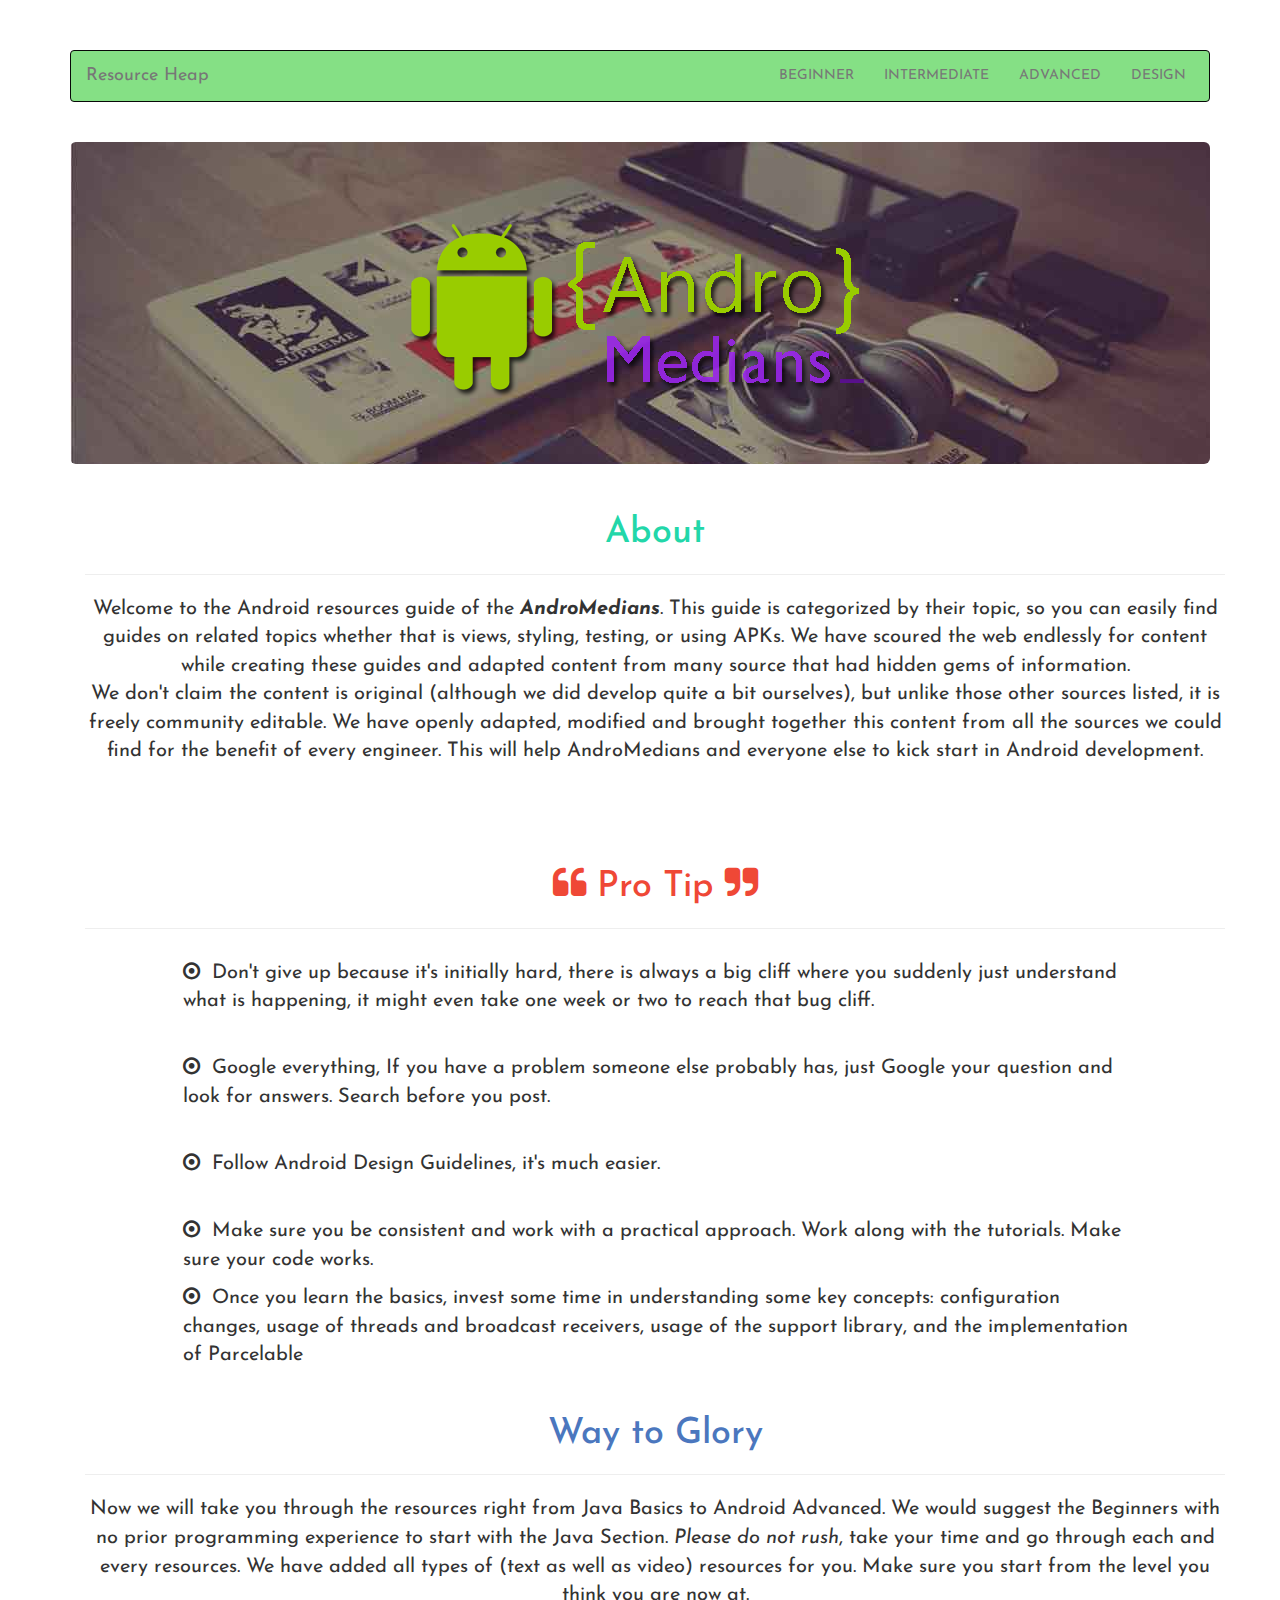
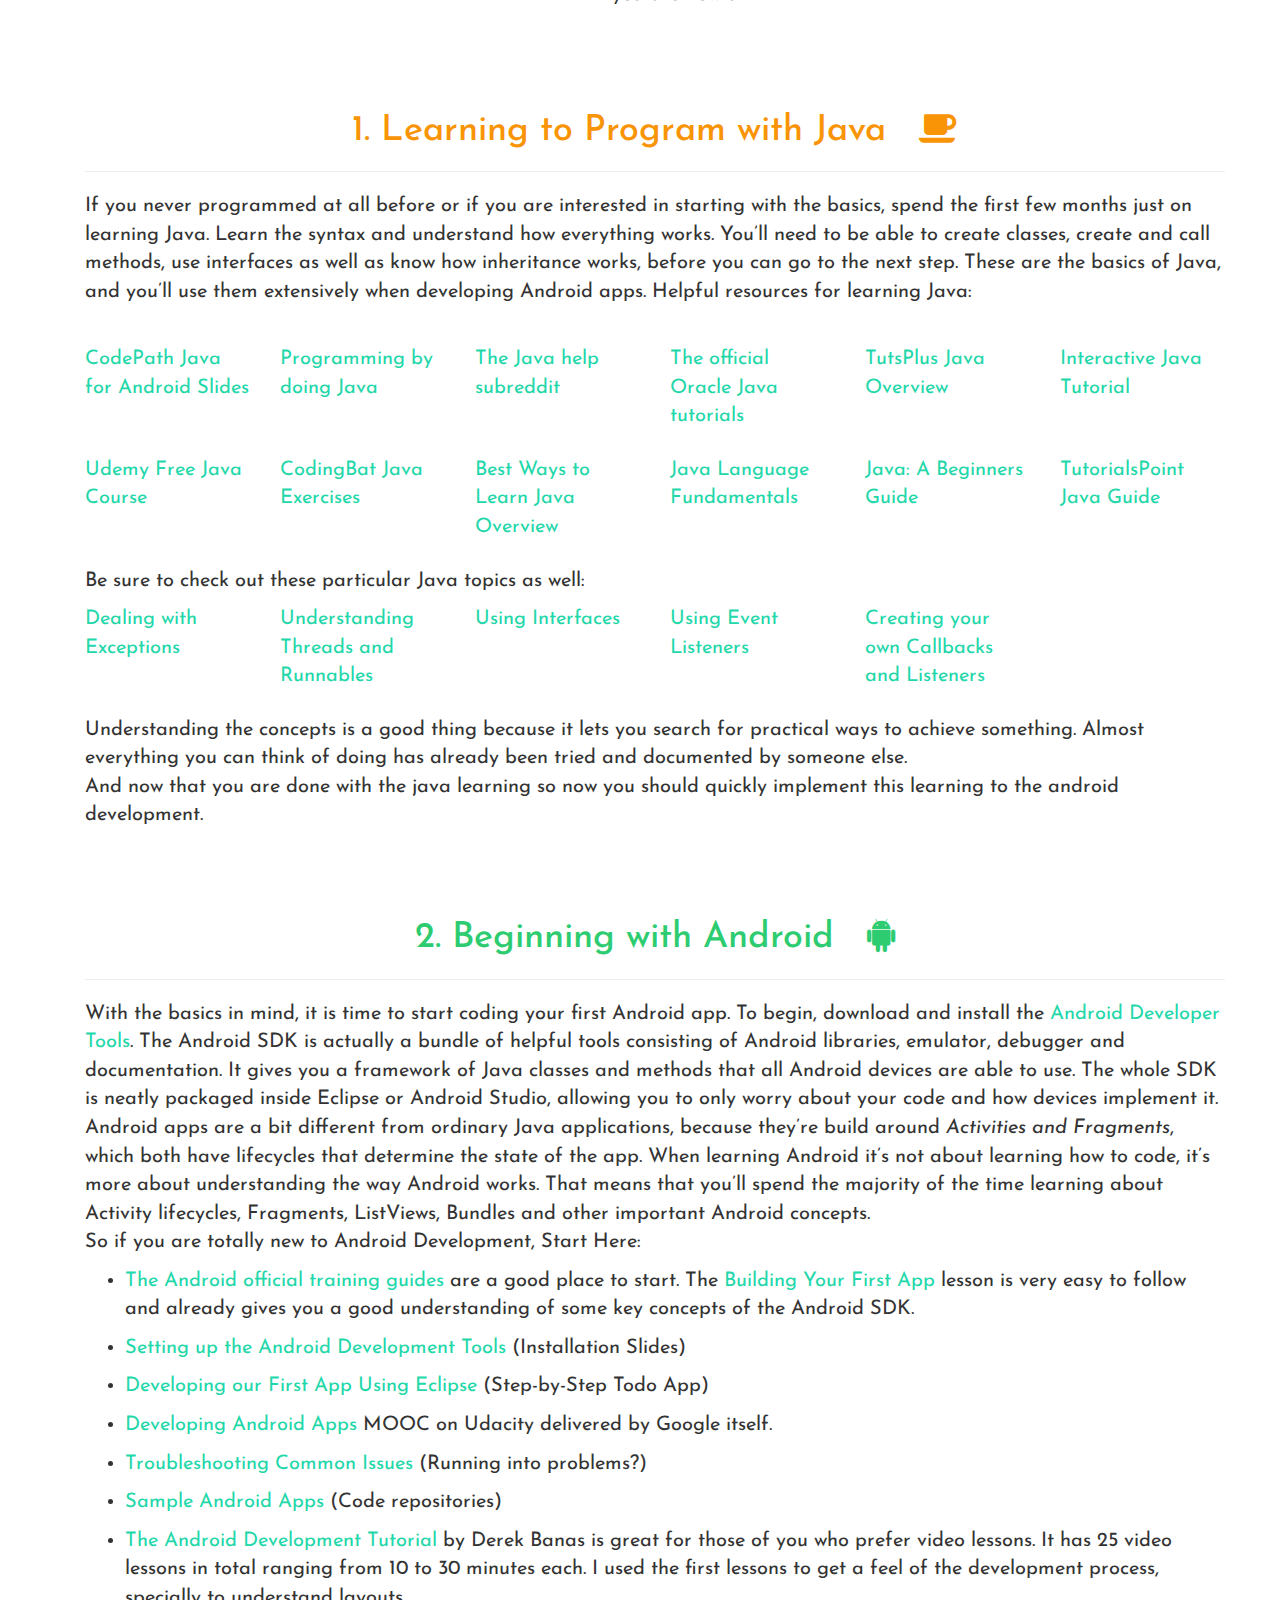
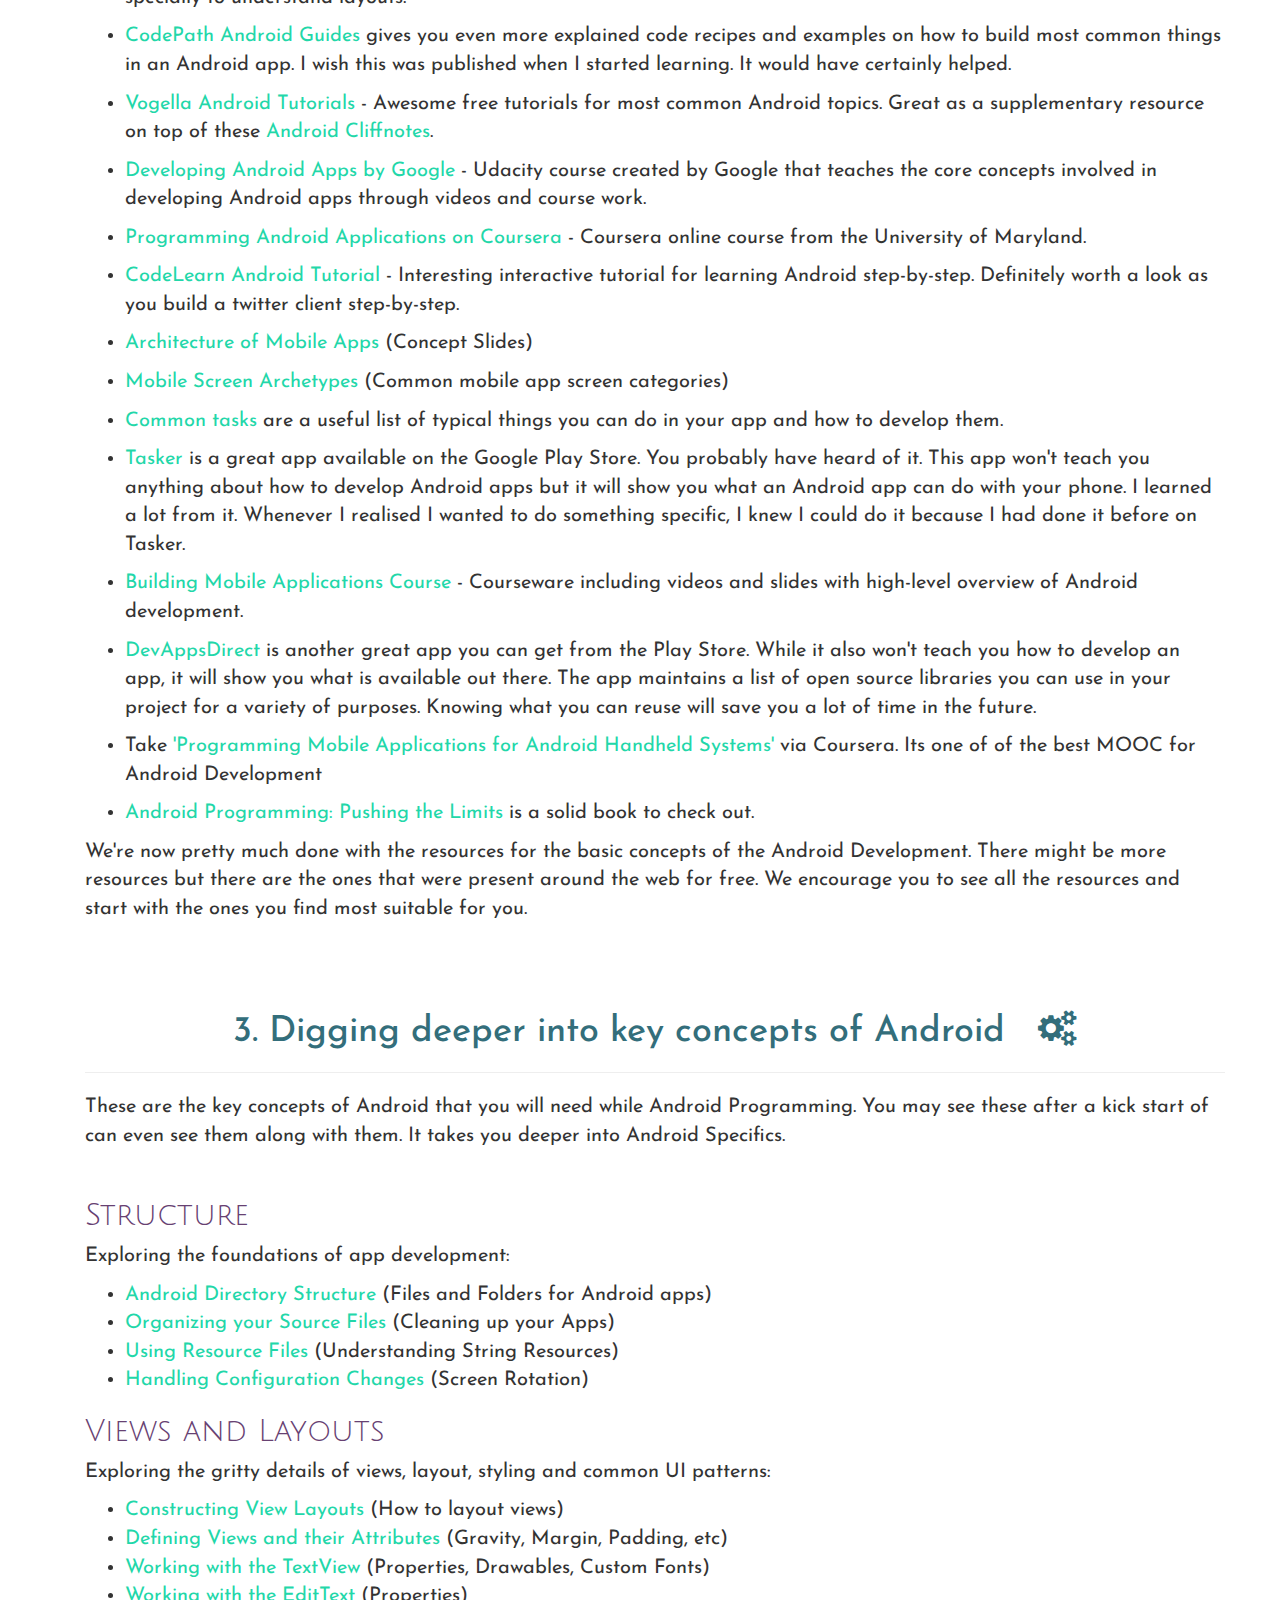
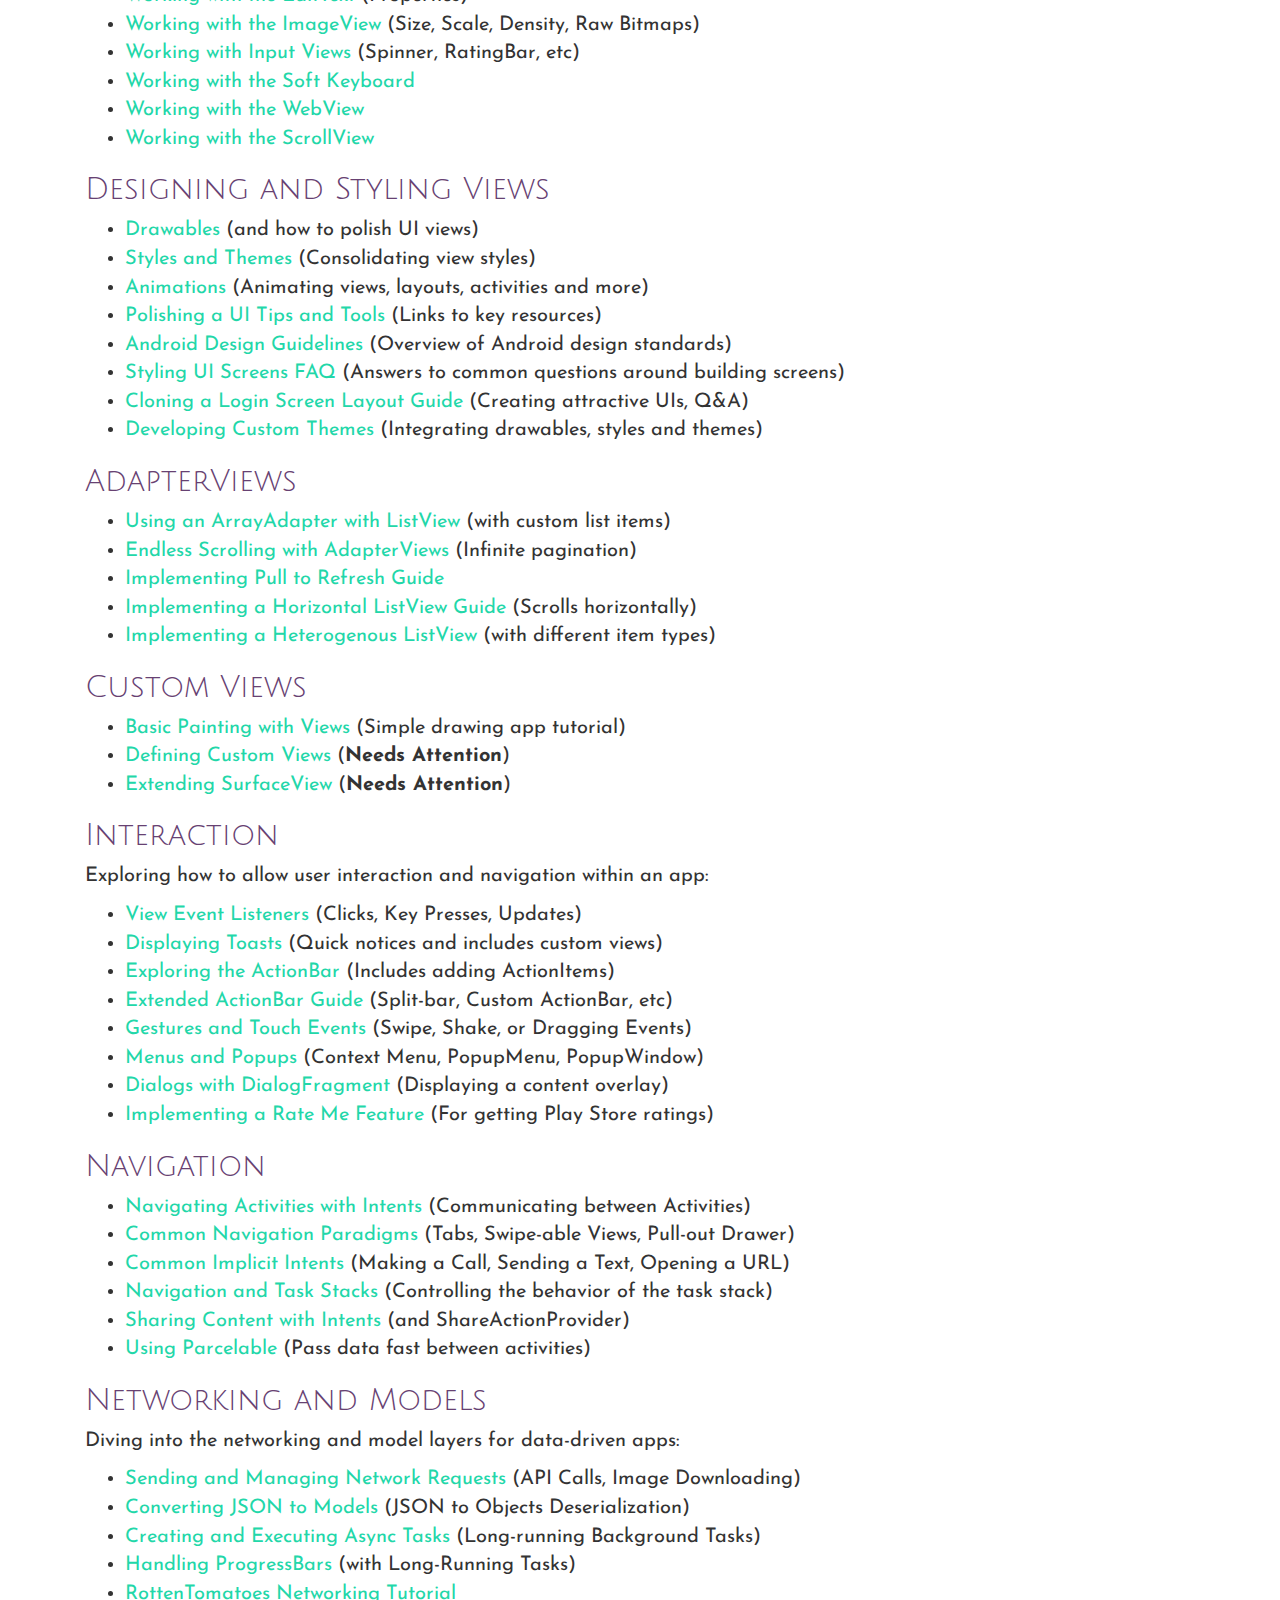
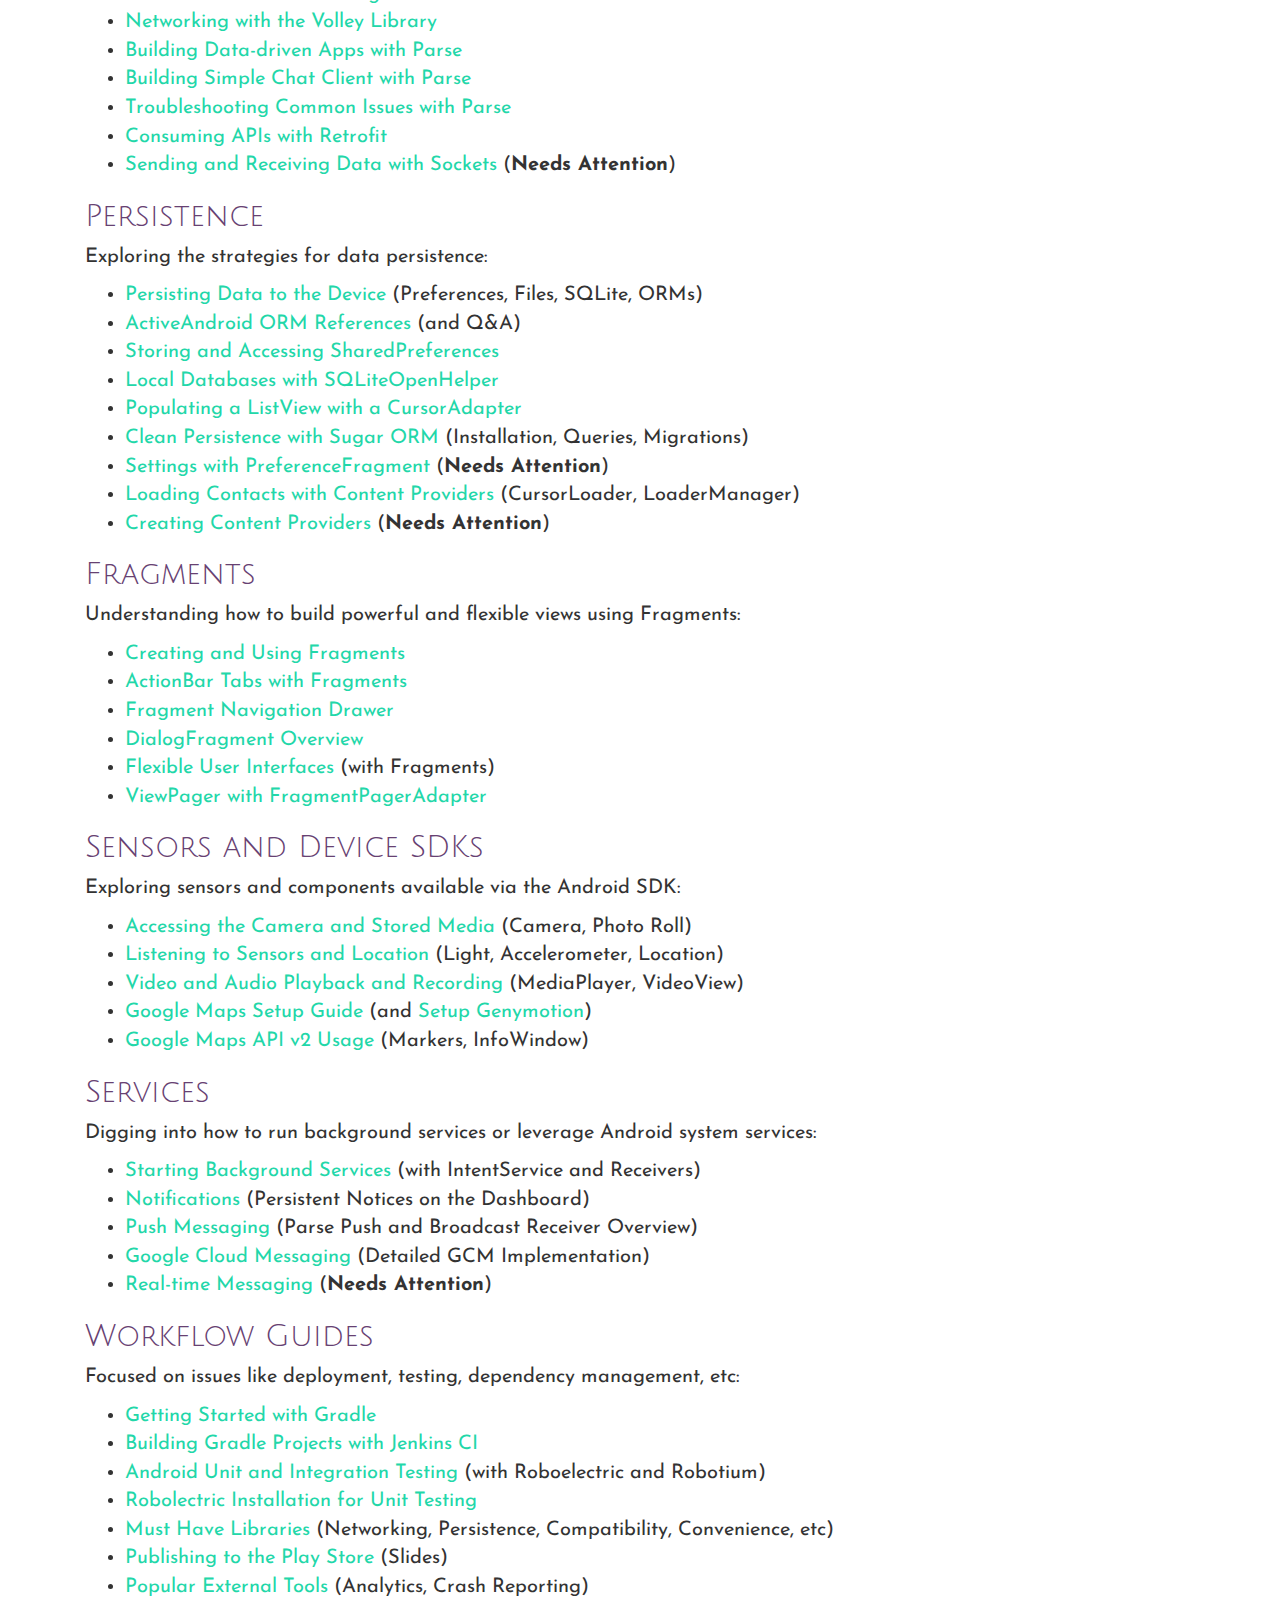
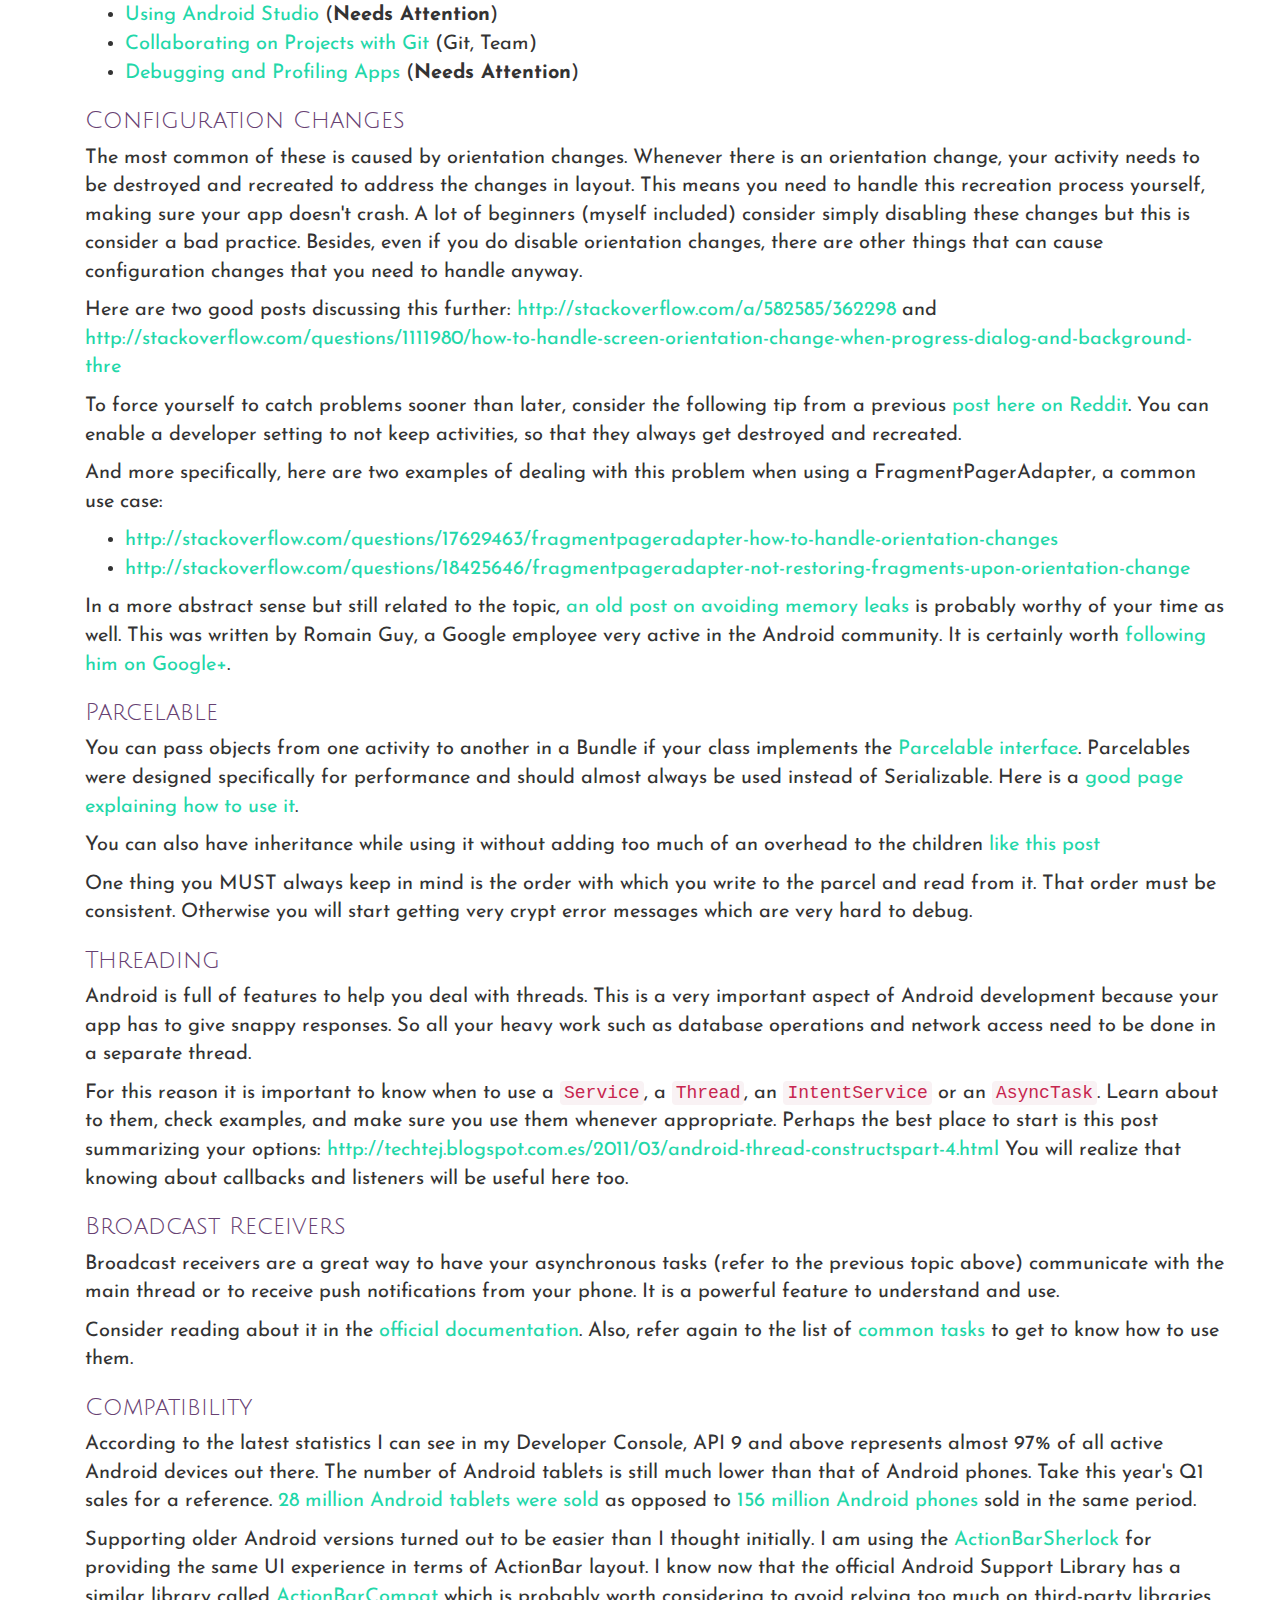
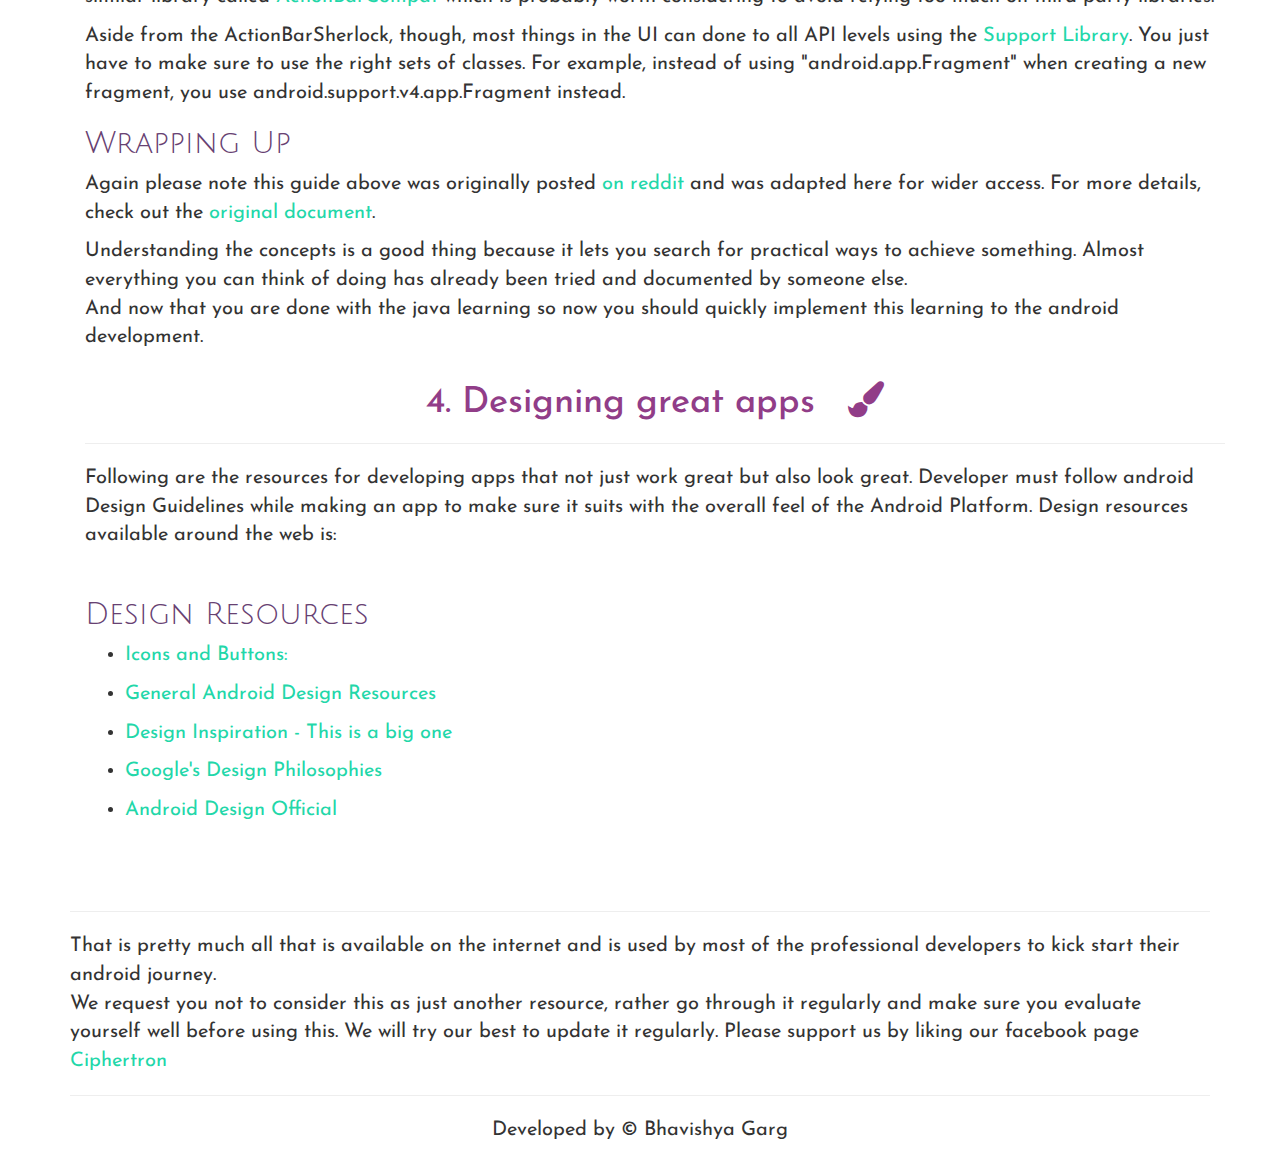
==== commit bc50d199: "Minor Code changes" ====
--- a/android.html
+++ b/android.html
@@ -5,11 +5,11 @@
     <meta charset="utf-8">
     <meta http-equiv="X-UA-Compatible" content="IE=edge">
     <meta name="viewport" content="width=device-width, initial-scale=1">
-    <meta name="description" content="">
-    <meta name="author" content="">
+    <meta name="Android Development Resources Stack" content="">
+    <meta name="Bhavishya Garg" content="">
     <link rel="icon" href="../../favicon.ico">
 
-    <title>Jumbotron Template for Bootstrap</title>
+    <title>AndroMedians</title>
     <link href='http://fonts.googleapis.com/css?family=Josefin+Sans|Oswald|Julius+Sans+One' rel='stylesheet' type='text/css'>
     <link href="fonts/font-awesome/font-awesome-4.2.0/css/font-awesome.min.css" rel="stylesheet">
     <!-- Bootstrap core CSS -->
@@ -213,13 +213,13 @@
                 <p>
                 <ul>
                 <li>
-                <a href="/thecodepath/android_guides/wiki/Android-Directory-Structure">Android Directory Structure</a> (Files and Folders for Android apps)</li>
+                <a href="https://github.com/thecodepath/android_guides/wiki/Android-Directory-Structure">Android Directory Structure</a> (Files and Folders for Android apps)</li>
                 <li>
-                <a class="internal present" href="/thecodepath/android_guides/wiki/Organizing-your-Source-Files">Organizing your Source Files</a> (Cleaning up your Apps)</li>
+                <a class="internal present" href="https://github.com/thecodepath/android_guides/wiki/Organizing-your-Source-Files">Organizing your Source Files</a> (Cleaning up your Apps)</li>
                 <li>
-                <a class="internal present" href="/thecodepath/android_guides/wiki/Using-String-Resources">Using Resource Files</a> (Understanding String Resources)</li>
+                <a class="internal present" href="https://github.com/thecodepath/android_guides/wiki/Using-String-Resources">Using Resource Files</a> (Understanding String Resources)</li>
                 <li>
-                <a class="internal present" href="/thecodepath/android_guides/wiki/Handling-Configuration-Changes">Handling Configuration Changes</a> (Screen Rotation)</li>
+                <a class="internal present" href="https://github.com/thecodepath/android_guides/wiki/Handling-Configuration-Changes">Handling Configuration Changes</a> (Screen Rotation)</li>
                 </ul>
                 </p>
 
@@ -229,41 +229,41 @@
 
                   <ul class="task-list">
                   <li>
-                  <a class="internal present" href="/thecodepath/android_guides/wiki/Constructing-View-Layouts">Constructing View Layouts</a> (How to layout views)</li>
+                  <a class="internal present" href="https://github.com/thecodepath/android_guides/wiki/Constructing-View-Layouts">Constructing View Layouts</a> (How to layout views)</li>
                   <li>
-                  <a class="internal present" href="/thecodepath/android_guides/wiki/Defining-Views-and-their-Attributes">Defining Views and their Attributes</a> (Gravity, Margin, Padding, etc)</li>
+                  <a class="internal present" href="https://github.com/thecodepath/android_guides/wiki/Defining-Views-and-their-Attributes">Defining Views and their Attributes</a> (Gravity, Margin, Padding, etc)</li>
                   <li>
-                  <a class="internal present" href="/thecodepath/android_guides/wiki/Working-with-the-TextView">Working with the TextView</a> (Properties, Drawables, Custom Fonts)</li>
+                  <a class="internal present" href="https://github.com/thecodepath/android_guides/wiki/Working-with-the-TextView">Working with the TextView</a> (Properties, Drawables, Custom Fonts)</li>
                   <li>
-                  <a class="internal present" href="/thecodepath/android_guides/wiki/Working-with-the-EditText">Working with the EditText</a> (Properties)</li>
+                  <a class="internal present" href="https://github.com/thecodepath/android_guides/wiki/Working-with-the-EditText">Working with the EditText</a> (Properties)</li>
                   <li>
-                  <a class="internal present" href="/thecodepath/android_guides/wiki/Working-with-the-ImageView">Working with the ImageView</a> (Size, Scale, Density, Raw Bitmaps)</li>
+                  <a class="internal present" href="https://github.com/thecodepath/android_guides/wiki/Working-with-the-ImageView">Working with the ImageView</a> (Size, Scale, Density, Raw Bitmaps)</li>
                   <li>
-                  <a class="internal present" href="/thecodepath/android_guides/wiki/Working-with-Input-Views">Working with Input Views</a> (Spinner, RatingBar, etc)</li>
-                  <li><a class="internal present" href="/thecodepath/android_guides/wiki/Working-with-the-Soft-Keyboard">Working with the Soft Keyboard</a></li>
-                  <li><a class="internal present" href="/thecodepath/android_guides/wiki/Working-with-the-WebView">Working with the WebView</a></li>
-                  <li><a class="internal present" href="/thecodepath/android_guides/wiki/Working-with-the-ScrollView">Working with the ScrollView</a></li>
+                  <a class="internal present" href="https://github.com/thecodepath/android_guides/wiki/Working-with-Input-Views">Working with Input Views</a> (Spinner, RatingBar, etc)</li>
+                  <li><a class="internal present" href="https://github.com/thecodepath/android_guides/wiki/Working-with-the-Soft-Keyboard">Working with the Soft Keyboard</a></li>
+                  <li><a class="internal present" href="https://github.com/thecodepath/android_guides/wiki/Working-with-the-WebView">Working with the WebView</a></li>
+                  <li><a class="internal present" href="https://github.com/thecodepath/android_guides/wiki/Working-with-the-ScrollView">Working with the ScrollView</a></li>
                   </ul>
 
 
                   <h2>Designing and Styling Views</h2>
                     <ul class="task-list">
                     <li>
-                    <a class="internal present" href="/thecodepath/android_guides/wiki/Drawables">Drawables</a> (and how to polish UI views)</li>
-                    <li>
-                    <a class="internal present" href="/thecodepath/android_guides/wiki/Styles-and-Themes">Styles and Themes</a> (Consolidating view styles)</li>
-                    <li>
-                    <a class="internal present" href="/thecodepath/android_guides/wiki/Animations">Animations</a> (Animating views, layouts, activities and more)</li>
-                    <li>
-                    <a class="internal present" href="/thecodepath/android_guides/wiki/Polishing-a-UI-Tips-and-Tools">Polishing a UI Tips and Tools</a> (Links to key resources)</li>
-                    <li>
-                    <a class="internal present" href="/thecodepath/android_guides/wiki/Android-Design-Guidelines">Android Design Guidelines</a> (Overview of Android design standards)</li>
-                    <li>
-                    <a class="internal present" href="/thecodepath/android_guides/wiki/Styling-UI-Screens-FAQ">Styling UI Screens FAQ</a> (Answers to common questions around building screens)</li>
-                    <li>
-                    <a class="internal present" href="/thecodepath/android_guides/wiki/Cloning-a-Login-Screen-Layout-Guide">Cloning a Login Screen Layout Guide</a> (Creating attractive UIs, Q&amp;A)</li>
-                    <li>
-                    <a class="internal present" href="/thecodepath/android_guides/wiki/Developing-Custom-Themes">Developing Custom Themes</a> (Integrating drawables, styles and themes)</li>
+                    <a class="internal present" href="https://github.com/thecodepath/android_guides/wiki/Drawables">Drawables</a> (and how to polish UI views)</li>
+                    <li>
+                    <a class="internal present" href="https://github.com/thecodepath/android_guides/wiki/Styles-and-Themes">Styles and Themes</a> (Consolidating view styles)</li>
+                    <li>
+                    <a class="internal present" href="https://github.com/thecodepath/android_guides/wiki/Animations">Animations</a> (Animating views, layouts, activities and more)</li>
+                    <li>
+                    <a class="internal present" href="https://github.com/thecodepath/android_guides/wiki/Polishing-a-UI-Tips-and-Tools">Polishing a UI Tips and Tools</a> (Links to key resources)</li>
+                    <li>
+                    <a class="internal present" href="https://github.com/thecodepath/android_guides/wiki/Android-Design-Guidelines">Android Design Guidelines</a> (Overview of Android design standards)</li>
+                    <li>
+                    <a class="internal present" href="https://github.com/thecodepath/android_guides/wiki/Styling-UI-Screens-FAQ">Styling UI Screens FAQ</a> (Answers to common questions around building screens)</li>
+                    <li>
+                    <a class="internal present" href="https://github.com/thecodepath/android_guides/wiki/Cloning-a-Login-Screen-Layout-Guide">Cloning a Login Screen Layout Guide</a> (Creating attractive UIs, Q&amp;A)</li>
+                    <li>
+                    <a class="internal present" href="https://github.com/thecodepath/android_guides/wiki/Developing-Custom-Themes">Developing Custom Themes</a> (Integrating drawables, styles and themes)</li>
                     </ul>
 
 
@@ -271,63 +271,63 @@
 
                       <ul class="task-list">
                       <li>
-                      <a class="internal present" href="/thecodepath/android_guides/wiki/Using-an-ArrayAdapter-with-ListView">Using an ArrayAdapter with ListView</a> (with custom list items)</li>
+                      <a class="internal present" href="https://github.com/thecodepath/android_guides/wiki/Using-an-ArrayAdapter-with-ListView">Using an ArrayAdapter with ListView</a> (with custom list items)</li>
                       <li>
-                      <a class="internal present" href="/thecodepath/android_guides/wiki/Endless-Scrolling-with-AdapterViews">Endless Scrolling with AdapterViews</a> (Infinite pagination)</li>
-                      <li><a class="internal present" href="/thecodepath/android_guides/wiki/Implementing-Pull-to-Refresh-Guide">Implementing Pull to Refresh Guide</a></li>
+                      <a class="internal present" href="https://github.com/thecodepath/android_guides/wiki/Endless-Scrolling-with-AdapterViews">Endless Scrolling with AdapterViews</a> (Infinite pagination)</li>
+                      <li><a class="internal present" href="https://github.com/thecodepath/android_guides/wiki/Implementing-Pull-to-Refresh-Guide">Implementing Pull to Refresh Guide</a></li>
                       <li>
-                      <a class="internal present" href="/thecodepath/android_guides/wiki/Implementing-a-Horizontal-ListView-Guide">Implementing a Horizontal ListView Guide</a> (Scrolls horizontally)</li>
+                      <a class="internal present" href="https://github.com/thecodepath/android_guides/wiki/Implementing-a-Horizontal-ListView-Guide">Implementing a Horizontal ListView Guide</a> (Scrolls horizontally)</li>
                       <li>
-                      <a class="internal present" href="/thecodepath/android_guides/wiki/Implementing-a-Heterogenous-ListView">Implementing a Heterogenous ListView</a> (with different item types)</li>
+                      <a class="internal present" href="https://github.com/thecodepath/android_guides/wiki/Implementing-a-Heterogenous-ListView">Implementing a Heterogenous ListView</a> (with different item types)</li>
                       </ul>
 
 
                       <h2>Custom Views</h2>
                         <ul class="task-list">
                         <li>
-                        <a class="internal present" href="/thecodepath/android_guides/wiki/Basic-Painting-with-Views">Basic Painting with Views</a> (Simple drawing app tutorial)</li>
-                        <li>
-                        <a class="internal present" href="/thecodepath/android_guides/wiki/Defining-Custom-Views">Defining Custom Views</a> (<strong>Needs Attention</strong>)</li>
-                        <li>
-                        <a class="internal present" href="/thecodepath/android_guides/wiki/Extending-SurfaceView">Extending SurfaceView</a> (<strong>Needs Attention</strong>)</li>
+                        <a class="internal present" href="https://github.com/thecodepath/android_guides/wiki/Basic-Painting-with-Views">Basic Painting with Views</a> (Simple drawing app tutorial)</li>
+                        <li>
+                        <a class="internal present" href="https://github.com/thecodepath/android_guides/wiki/Defining-Custom-Views">Defining Custom Views</a> (<strong>Needs Attention</strong>)</li>
+                        <li>
+                        <a class="internal present" href="https://github.com/thecodepath/android_guides/wiki/Extending-SurfaceView">Extending SurfaceView</a> (<strong>Needs Attention</strong>)</li>
                         </ul>
 
                       <h2>Interaction</h2>
                         <p>Exploring how to allow user interaction and navigation within an app:</p>
                         <ul class="task-list">
                         <li>
-                        <a class="internal present" href="/thecodepath/android_guides/wiki/Basic-Event-Listeners">View Event Listeners</a> (Clicks, Key Presses, Updates)</li>
-                        <li>
-                        <a class="internal present" href="/thecodepath/android_guides/wiki/Displaying-Toasts">Displaying Toasts</a> (Quick notices and includes custom views)</li>
-                        <li>
-                        <a class="internal present" href="/thecodepath/android_guides/wiki/Defining-The-ActionBar">Exploring the ActionBar</a> (Includes adding ActionItems)</li>
-                        <li>
-                        <a class="internal present" href="/thecodepath/android_guides/wiki/Extended-ActionBar-Guide">Extended ActionBar Guide</a> (Split-bar, Custom ActionBar, etc)</li>
-                        <li>
-                        <a class="internal present" href="/thecodepath/android_guides/wiki/Gestures-and-Touch-Events">Gestures and Touch Events</a> (Swipe, Shake, or Dragging Events)</li>
-                        <li>
-                        <a class="internal present" href="/thecodepath/android_guides/wiki/Menus-and-Popups">Menus and Popups</a> (Context Menu, PopupMenu, PopupWindow)</li>
-                        <li>
-                        <a class="internal present" href="/thecodepath/android_guides/wiki/Using-DialogFragment">Dialogs with DialogFragment</a> (Displaying a content overlay)</li>
-                        <li>
-                        <a class="internal present" href="/thecodepath/android_guides/wiki/Implementing-a-Rate-Me-Feature">Implementing a Rate Me Feature</a> (For getting Play Store ratings)</li>
+                        <a class="internal present" href="https://github.com/thecodepath/android_guides/wiki/Basic-Event-Listeners">View Event Listeners</a> (Clicks, Key Presses, Updates)</li>
+                        <li>
+                        <a class="internal present" href="https://github.com/thecodepath/android_guides/wiki/Displaying-Toasts">Displaying Toasts</a> (Quick notices and includes custom views)</li>
+                        <li>
+                        <a class="internal present" href="https://github.com/thecodepath/android_guides/wiki/Defining-The-ActionBar">Exploring the ActionBar</a> (Includes adding ActionItems)</li>
+                        <li>
+                        <a class="internal present" href="https://github.com/thecodepath/android_guides/wiki/Extended-ActionBar-Guide">Extended ActionBar Guide</a> (Split-bar, Custom ActionBar, etc)</li>
+                        <li>
+                        <a class="internal present" href="https://github.com/thecodepath/android_guides/wiki/Gestures-and-Touch-Events">Gestures and Touch Events</a> (Swipe, Shake, or Dragging Events)</li>
+                        <li>
+                        <a class="internal present" href="https://github.com/thecodepath/android_guides/wiki/Menus-and-Popups">Menus and Popups</a> (Context Menu, PopupMenu, PopupWindow)</li>
+                        <li>
+                        <a class="internal present" href="https://github.com/thecodepath/android_guides/wiki/Using-DialogFragment">Dialogs with DialogFragment</a> (Displaying a content overlay)</li>
+                        <li>
+                        <a class="internal present" href="https://github.com/thecodepath/android_guides/wiki/Implementing-a-Rate-Me-Feature">Implementing a Rate Me Feature</a> (For getting Play Store ratings)</li>
                         </ul>
 
 <h2>Navigation</h2>
 
 <ul class="task-list">
 <li>
-<a class="internal present" href="/thecodepath/android_guides/wiki/Using-Intents-to-Create-Flows">Navigating Activities with Intents</a> (Communicating between Activities)</li>
-<li>
-<a class="internal present" href="/thecodepath/android_guides/wiki/Common-Navigation-Paradigms">Common Navigation Paradigms</a> (Tabs, Swipe-able Views, Pull-out Drawer)</li>
-<li>
-<a class="internal present" href="/thecodepath/android_guides/wiki/Common-Implicit-Intents">Common Implicit Intents</a> (Making a Call, Sending a Text, Opening a URL)</li>
-<li>
-<a class="internal present" href="/thecodepath/android_guides/wiki/Navigation-and-Task-Stacks">Navigation and Task Stacks</a> (Controlling the behavior of the task stack)</li>
-<li>
-<a class="internal present" href="/thecodepath/android_guides/wiki/Sharing-Content-with-Intents">Sharing Content with Intents</a> (and ShareActionProvider)</li>
-<li>
-<a class="internal present" href="/thecodepath/android_guides/wiki/Using-Parcelable">Using Parcelable</a> (Pass data fast between activities)</li>
+<a class="internal present" href="https://github.com/thecodepath/android_guides/wiki/Using-Intents-to-Create-Flows">Navigating Activities with Intents</a> (Communicating between Activities)</li>
+<li>
+<a class="internal present" href="https://github.com/thecodepath/android_guides/wiki/Common-Navigation-Paradigms">Common Navigation Paradigms</a> (Tabs, Swipe-able Views, Pull-out Drawer)</li>
+<li>
+<a class="internal present" href="https://github.com/thecodepath/android_guides/wiki/Common-Implicit-Intents">Common Implicit Intents</a> (Making a Call, Sending a Text, Opening a URL)</li>
+<li>
+<a class="internal present" href="https://github.com/thecodepath/android_guides/wiki/Navigation-and-Task-Stacks">Navigation and Task Stacks</a> (Controlling the behavior of the task stack)</li>
+<li>
+<a class="internal present" href="https://github.com/thecodepath/android_guides/wiki/Sharing-Content-with-Intents">Sharing Content with Intents</a> (and ShareActionProvider)</li>
+<li>
+<a class="internal present" href="https://github.com/thecodepath/android_guides/wiki/Using-Parcelable">Using Parcelable</a> (Pass data fast between activities)</li>
 </ul>
 
 <h2>Networking and Models</h2>
@@ -336,21 +336,21 @@
 
 <ul class="task-list">
 <li>
-<a class="internal present" href="/thecodepath/android_guides/wiki/Sending-and-Managing-Network-Requests">Sending and Managing Network Requests</a> (API Calls, Image Downloading)</li>
-<li>
-<a class="internal present" href="/thecodepath/android_guides/wiki/Converting-JSON-to-Models">Converting JSON to Models</a> (JSON to Objects Deserialization)</li>
-<li>
-<a class="internal present" href="/thecodepath/android_guides/wiki/Creating-and-Executing-Async-Tasks">Creating and Executing Async Tasks</a> (Long-running Background Tasks)</li>
-<li>
-<a class="internal present" href="/thecodepath/android_guides/wiki/Handling-ProgressBars">Handling ProgressBars</a> (with Long-Running Tasks)</li>
-<li><a class="internal present" href="/thecodepath/android_guides/wiki/RottenTomatoes-Networking-Tutorial">RottenTomatoes Networking Tutorial</a></li>
-<li><a class="internal present" href="/thecodepath/android_guides/wiki/Networking-with-the-Volley-Library">Networking with the Volley Library</a></li>
-<li><a class="internal present" href="/thecodepath/android_guides/wiki/Building-Data-driven-Apps-with-Parse">Building Data-driven Apps with Parse</a></li>
-<li><a class="internal present" href="/thecodepath/android_guides/wiki/Building-Simple-Chat-Client-with-Parse">Building Simple Chat Client with Parse</a></li>
-<li><a class="internal present" href="/thecodepath/android_guides/wiki/Troubleshooting-Common-Issues-with-Parse">Troubleshooting Common Issues with Parse</a></li>
-<li><a class="internal present" href="/thecodepath/android_guides/wiki/Consuming-APIs-with-Retrofit">Consuming APIs with Retrofit</a></li>
-<li>
-<a class="internal present" href="/thecodepath/android_guides/wiki/Sending-and-Receiving-Data-with-Sockets">Sending and Receiving Data with Sockets</a> (<strong>Needs Attention</strong>)</li>
+<a class="internal present" href="https://github.com/thecodepath/android_guides/wiki/Sending-and-Managing-Network-Requests">Sending and Managing Network Requests</a> (API Calls, Image Downloading)</li>
+<li>
+<a class="internal present" href="https://github.com/thecodepath/android_guides/wiki/Converting-JSON-to-Models">Converting JSON to Models</a> (JSON to Objects Deserialization)</li>
+<li>
+<a class="internal present" href="https://github.com/thecodepath/android_guides/wiki/Creating-and-Executing-Async-Tasks">Creating and Executing Async Tasks</a> (Long-running Background Tasks)</li>
+<li>
+<a class="internal present" href="https://github.com/thecodepath/android_guides/wiki/Handling-ProgressBars">Handling ProgressBars</a> (with Long-Running Tasks)</li>
+<li><a class="internal present" href="https://github.com/thecodepath/android_guides/wiki/RottenTomatoes-Networking-Tutorial">RottenTomatoes Networking Tutorial</a></li>
+<li><a class="internal present" href="https://github.comhttps://github.com/thecodepath/android_guides/wiki/Networking-with-the-Volley-Library">Networking with the Volley Library</a></li>
+<li><a class="internal present" href="https://github.com/thecodepath/android_guides/wiki/Building-Data-driven-Apps-with-Parse">Building Data-driven Apps with Parse</a></li>
+<li><a class="internal present" href="https://github.com/thecodepath/android_guides/wiki/Building-Simple-Chat-Client-with-Parse">Building Simple Chat Client with Parse</a></li>
+<li><a class="internal present" href="https://github.com/thecodepath/android_guides/wiki/Troubleshooting-Common-Issues-with-Parse">Troubleshooting Common Issues with Parse</a></li>
+<li><a class="internal present" href="https://github.com/thecodepath/android_guides/wiki/Consuming-APIs-with-Retrofit">Consuming APIs with Retrofit</a></li>
+<li>
+<a class="internal present" href="https://github.com/thecodepath/android_guides/wiki/Sending-and-Receiving-Data-with-Sockets">Sending and Receiving Data with Sockets</a> (<strong>Needs Attention</strong>)</li>
 </ul>
 
 <h2>Persistence</h2>
@@ -359,20 +359,20 @@
 
 <ul class="task-list">
 <li>
-<a class="internal present" href="/thecodepath/android_guides/wiki/Persisting-Data-to-the-Device">Persisting Data to the Device</a> (Preferences, Files, SQLite, ORMs)</li>
-<li>
-<a class="internal present" href="/thecodepath/android_guides/wiki/ActiveAndroid-Guide">ActiveAndroid ORM References</a> (and Q&amp;A)</li>
-<li><a class="internal present" href="/thecodepath/android_guides/wiki/Storing-and-Accessing-SharedPreferences">Storing and Accessing SharedPreferences</a></li>
-<li><a class="internal present" href="/thecodepath/android_guides/wiki/Local-Databases-with-SQLiteOpenHelper">Local Databases with SQLiteOpenHelper</a></li>
-<li><a class="internal present" href="/thecodepath/android_guides/wiki/Populating-a-ListView-with-a-CursorAdapter">Populating a ListView with a CursorAdapter</a></li>
-<li>
-<a class="internal present" href="/thecodepath/android_guides/wiki/Clean-Persistence-with-Sugar-ORM">Clean Persistence with Sugar ORM</a> (Installation, Queries, Migrations)</li>
-<li>
-<a class="internal present" href="/thecodepath/android_guides/wiki/Settings-with-PreferenceFragment">Settings with PreferenceFragment</a> (<strong>Needs Attention</strong>)</li>
-<li>
-<a class="internal present" href="/thecodepath/android_guides/wiki/Loading-Contacts-with-Content-Providers">Loading Contacts with Content Providers</a> (CursorLoader, LoaderManager)</li>
-<li>
-<a class="internal present" href="/thecodepath/android_guides/wiki/Creating-Content-Providers">Creating Content Providers</a> (<strong>Needs Attention</strong>)</li>
+<a class="internal present" href="https://github.com/thecodepath/android_guides/wiki/Persisting-Data-to-the-Device">Persisting Data to the Device</a> (Preferences, Files, SQLite, ORMs)</li>
+<li>
+<a class="internal present" href="https://github.comhttps://github.com/thecodepath/android_guides/wiki/ActiveAndroid-Guide">ActiveAndroid ORM References</a> (and Q&amp;A)</li>
+<li><a class="internal present" href="https://github.com/thecodepath/android_guides/wiki/Storing-and-Accessing-SharedPreferences">Storing and Accessing SharedPreferences</a></li>
+<li><a class="internal present" href="https://github.com/thecodepath/android_guides/wiki/Local-Databases-with-SQLiteOpenHelper">Local Databases with SQLiteOpenHelper</a></li>
+<li><a class="internal present" href="https://github.com/thecodepath/android_guides/wiki/Populating-a-ListView-with-a-CursorAdapter">Populating a ListView with a CursorAdapter</a></li>
+<li>
+<a class="internal present" href="https://github.com/thecodepath/android_guides/wiki/Clean-Persistence-with-Sugar-ORM">Clean Persistence with Sugar ORM</a> (Installation, Queries, Migrations)</li>
+<li>
+<a class="internal present" href="https://github.com/thecodepath/android_guides/wiki/Settings-with-PreferenceFragment">Settings with PreferenceFragment</a> (<strong>Needs Attention</strong>)</li>
+<li>
+<a class="internal present" href="https://github.com/thecodepath/android_guides/wiki/Loading-Contacts-with-Content-Providers">Loading Contacts with Content Providers</a> (CursorLoader, LoaderManager)</li>
+<li>
+<a class="internal present" href="https://github.com/thecodepath/android_guides/wiki/Creating-Content-Providers">Creating Content Providers</a> (<strong>Needs Attention</strong>)</li>
 </ul>
 
 <h2>Fragments</h2>
@@ -380,13 +380,13 @@
 <p>Understanding how to build powerful and flexible views using Fragments:</p>
 
 <ul class="task-list">
-<li><a class="internal present" href="/thecodepath/android_guides/wiki/Creating-and-Using-Fragments">Creating and Using Fragments</a></li>
-<li><a class="internal present" href="/thecodepath/android_guides/wiki/ActionBar-Tabs-with-Fragments">ActionBar Tabs with Fragments</a></li>
-<li><a class="internal present" href="/thecodepath/android_guides/wiki/Fragment-Navigation-Drawer">Fragment Navigation Drawer</a></li>
-<li><a class="internal present" href="/thecodepath/android_guides/wiki/Using-DialogFragment">DialogFragment Overview</a></li>
-<li>
-<a class="internal present" href="/thecodepath/android_guides/wiki/Flexible-User-Interfaces">Flexible User Interfaces</a> (with Fragments)</li>
-<li><a class="internal present" href="/thecodepath/android_guides/wiki/ViewPager-with-FragmentPagerAdapter">ViewPager with FragmentPagerAdapter</a></li>
+<li><a class="internal present" href="https://github.com/thecodepath/android_guides/wiki/Creating-and-Using-Fragments">Creating and Using Fragments</a></li>
+<li><a class="internal present" href="https://github.com/thecodepath/android_guides/wiki/ActionBar-Tabs-with-Fragments">ActionBar Tabs with Fragments</a></li>
+<li><a class="internal present" href="https://github.com/thecodepath/android_guides/wiki/Fragment-Navigation-Drawer">Fragment Navigation Drawer</a></li>
+<li><a class="internal present" href="https://github.com/thecodepath/android_guides/wiki/Using-DialogFragment">DialogFragment Overview</a></li>
+<li>
+<a class="internal present" href="https://github.com/thecodepath/android_guides/wiki/Flexible-User-Interfaces">Flexible User Interfaces</a> (with Fragments)</li>
+<li><a class="internal present" href="https://github.com/thecodepath/android_guides/wiki/ViewPager-with-FragmentPagerAdapter">ViewPager with FragmentPagerAdapter</a></li>
 </ul>
 
 <h2>Sensors and Device SDKs</h2>
@@ -395,15 +395,15 @@
 
 <ul class="task-list">
 <li>
-<a class="internal present" href="/thecodepath/android_guides/wiki/Accessing-the-Camera-and-Stored-Media">Accessing the Camera and Stored Media</a> (Camera, Photo Roll)</li>
-<li>
-<a class="internal present" href="/thecodepath/android_guides/wiki/Listening-to-Sensors-and-Location">Listening to Sensors and Location</a> (Light, Accelerometer, Location)</li>
-<li>
-<a class="internal present" href="/thecodepath/android_guides/wiki/Video-and-Audio-Playback-and-Recording">Video and Audio Playback and Recording</a> (MediaPlayer, VideoView)</li>
-<li>
-<a class="internal present" href="/thecodepath/android_guides/wiki/Google-Maps-Fragment-Guide">Google Maps Setup Guide</a> (and <a class="internal present" href="/thecodepath/android_guides/wiki/Google-Maps-Fragment-Guide#setup-emulator">Setup Genymotion</a>)</li>
-<li>
-<a class="internal present" href="/thecodepath/android_guides/wiki/Google-Maps-API-v2-Usage">Google Maps API v2 Usage</a> (Markers, InfoWindow)</li>
+<a class="internal present" href="https://github.com/thecodepath/android_guides/wiki/Accessing-the-Camera-and-Stored-Media">Accessing the Camera and Stored Media</a> (Camera, Photo Roll)</li>
+<li>
+<a class="internal present" href="https://github.com/thecodepath/android_guides/wiki/Listening-to-Sensors-and-Location">Listening to Sensors and Location</a> (Light, Accelerometer, Location)</li>
+<li>
+<a class="internal present" href="https://github.com/thecodepath/android_guides/wiki/Video-and-Audio-Playback-and-Recording">Video and Audio Playback and Recording</a> (MediaPlayer, VideoView)</li>
+<li>
+<a class="internal present" href="https://github.com/thecodepath/android_guides/wiki/Google-Maps-Fragment-Guide">Google Maps Setup Guide</a> (and <a class="internal present" href="/thecodepath/android_guides/wiki/Google-Maps-Fragment-Guide#setup-emulator">Setup Genymotion</a>)</li>
+<li>
+<a class="internal present" href="https://github.com/thecodepath/android_guides/wiki/Google-Maps-API-v2-Usage">Google Maps API v2 Usage</a> (Markers, InfoWindow)</li>
 </ul>
 
 <h2>Services</h2>
@@ -412,15 +412,15 @@
 
 <ul class="task-list">
 <li>
-<a class="internal present" href="/thecodepath/android_guides/wiki/Starting-Background-Services">Starting Background Services</a> (with IntentService and Receivers)</li>
-<li>
-<a class="internal present" href="/thecodepath/android_guides/wiki/Notifications">Notifications</a> (Persistent Notices on the Dashboard)</li>
-<li>
-<a class="internal present" href="/thecodepath/android_guides/wiki/Push-Messaging">Push Messaging</a> (Parse Push and Broadcast Receiver Overview)</li>
-<li>
-<a class="internal present" href="/thecodepath/android_guides/wiki/Google-Cloud-Messaging">Google Cloud Messaging</a> (Detailed GCM Implementation)</li>
-<li>
-<a class="internal present" href="/thecodepath/android_guides/wiki/Real-time-Messaging">Real-time Messaging</a> (<strong>Needs Attention</strong>)</li>
+<a class="internal present" href="https://github.com/thecodepath/android_guides/wiki/Starting-Background-Services">Starting Background Services</a> (with IntentService and Receivers)</li>
+<li>
+<a class="internal present" href="https://github.com/thecodepath/android_guides/wiki/Notifications">Notifications</a> (Persistent Notices on the Dashboard)</li>
+<li>
+<a class="internal present" href="https://github.com/thecodepath/android_guides/wiki/Push-Messaging">Push Messaging</a> (Parse Push and Broadcast Receiver Overview)</li>
+<li>
+<a class="internal present" href="https://github.com/thecodepath/android_guides/wiki/Google-Cloud-Messaging">Google Cloud Messaging</a> (Detailed GCM Implementation)</li>
+<li>
+<a class="internal present" href="https://github.com/thecodepath/android_guides/wiki/Real-time-Messaging">Real-time Messaging</a> (<strong>Needs Attention</strong>)</li>
 </ul>
 
 <h2>Workflow Guides</h2>
@@ -428,23 +428,23 @@
 <p>Focused on issues like deployment, testing, dependency management, etc:</p>
 
 <ul class="task-list">
-<li><a class="internal present" href="/thecodepath/android_guides/wiki/Getting-Started-with-Gradle">Getting Started with Gradle</a></li>
-<li><a class="internal present" href="/thecodepath/android_guides/wiki/Building-Gradle-Projects-with-Jenkins-CI">Building Gradle Projects with Jenkins CI</a></li>
-<li>
-<a class="internal present" href="/thecodepath/android_guides/wiki/Android-Unit-and-Integration-testing">Android Unit and Integration Testing</a> (with Roboelectric and Robotium)</li>
-<li><a class="internal present" href="/thecodepath/android_guides/wiki/Robolectric-Installation-for-Unit-Testing">Robolectric Installation for Unit Testing</a></li>
-<li>
-<a class="internal present" href="/thecodepath/android_guides/wiki/Must-Have-Libraries">Must Have Libraries</a> (Networking, Persistence, Compatibility, Convenience, etc)</li>
+<li><a class="internal present" href="https://github.com/thecodepath/android_guides/wiki/Getting-Started-with-Gradle">Getting Started with Gradle</a></li>
+<li><a class="internal present" href="https://github.comhttps://github.com/thecodepath/android_guides/wiki/Building-Gradle-Projects-with-Jenkins-CI">Building Gradle Projects with Jenkins CI</a></li>
+<li>
+<a class="internal present" href="https://github.com/thecodepath/android_guides/wiki/Android-Unit-and-Integration-testing">Android Unit and Integration Testing</a> (with Roboelectric and Robotium)</li>
+<li><a class="internal present" href="https://github.com/thecodepath/android_guides/wiki/Robolectric-Installation-for-Unit-Testing">Robolectric Installation for Unit Testing</a></li>
+<li>
+<a class="internal present" href="https://github.comhttps://github.com/thecodepath/android_guides/wiki/Must-Have-Libraries">Must Have Libraries</a> (Networking, Persistence, Compatibility, Convenience, etc)</li>
 <li>
 <a href="http://goo.gl/mUlGL1">Publishing to the Play Store</a> (Slides)</li>
 <li>
-<a class="internal present" href="/thecodepath/android_guides/wiki/Popular-External-Tools">Popular External Tools</a> (Analytics, Crash Reporting)</li>
-<li>
-<a class="internal present" href="/thecodepath/android_guides/wiki/Using-Android-Studio">Using Android Studio</a> (<strong>Needs Attention</strong>)</li>
-<li>
-<a class="internal present" href="/thecodepath/android_guides/wiki/Collaborating-on-Projects-with-Git">Collaborating on Projects with Git</a> (Git, Team)</li>
-<li>
-<a class="internal present" href="/thecodepath/android_guides/wiki/Debugging-and-Profiling-Apps">Debugging and Profiling Apps</a> (<strong>Needs Attention</strong>)</li>
+<a class="internal present" href="https://github.com/thecodepath/android_guides/wiki/Popular-External-Tools">Popular External Tools</a> (Analytics, Crash Reporting)</li>
+<li>
+<a class="internal present" href="https://github.com/thecodepath/android_guides/wiki/Using-Android-Studio">Using Android Studio</a> (<strong>Needs Attention</strong>)</li>
+<li>
+<a class="internal present" href="https://github.com/thecodepath/android_guides/wiki/Collaborating-on-Projects-with-Git">Collaborating on Projects with Git</a> (Git, Team)</li>
+<li>
+<a class="internal present" href="https://github.com/thecodepath/android_guides/wiki/Debugging-and-Profiling-Apps">Debugging and Profiling Apps</a> (<strong>Needs Attention</strong>)</li>
 </ul>
 
 <h3>
@@ -535,7 +535,7 @@
       <hr>
 
       <footer>
-        <p style="text-align:center">Developed by &copy; Google Student Club Medicaps</p>
+        <p style="text-align:center">Developed by &copy; Bhavishya Garg</p>
       </footer>
     </div> <!-- /container -->
 
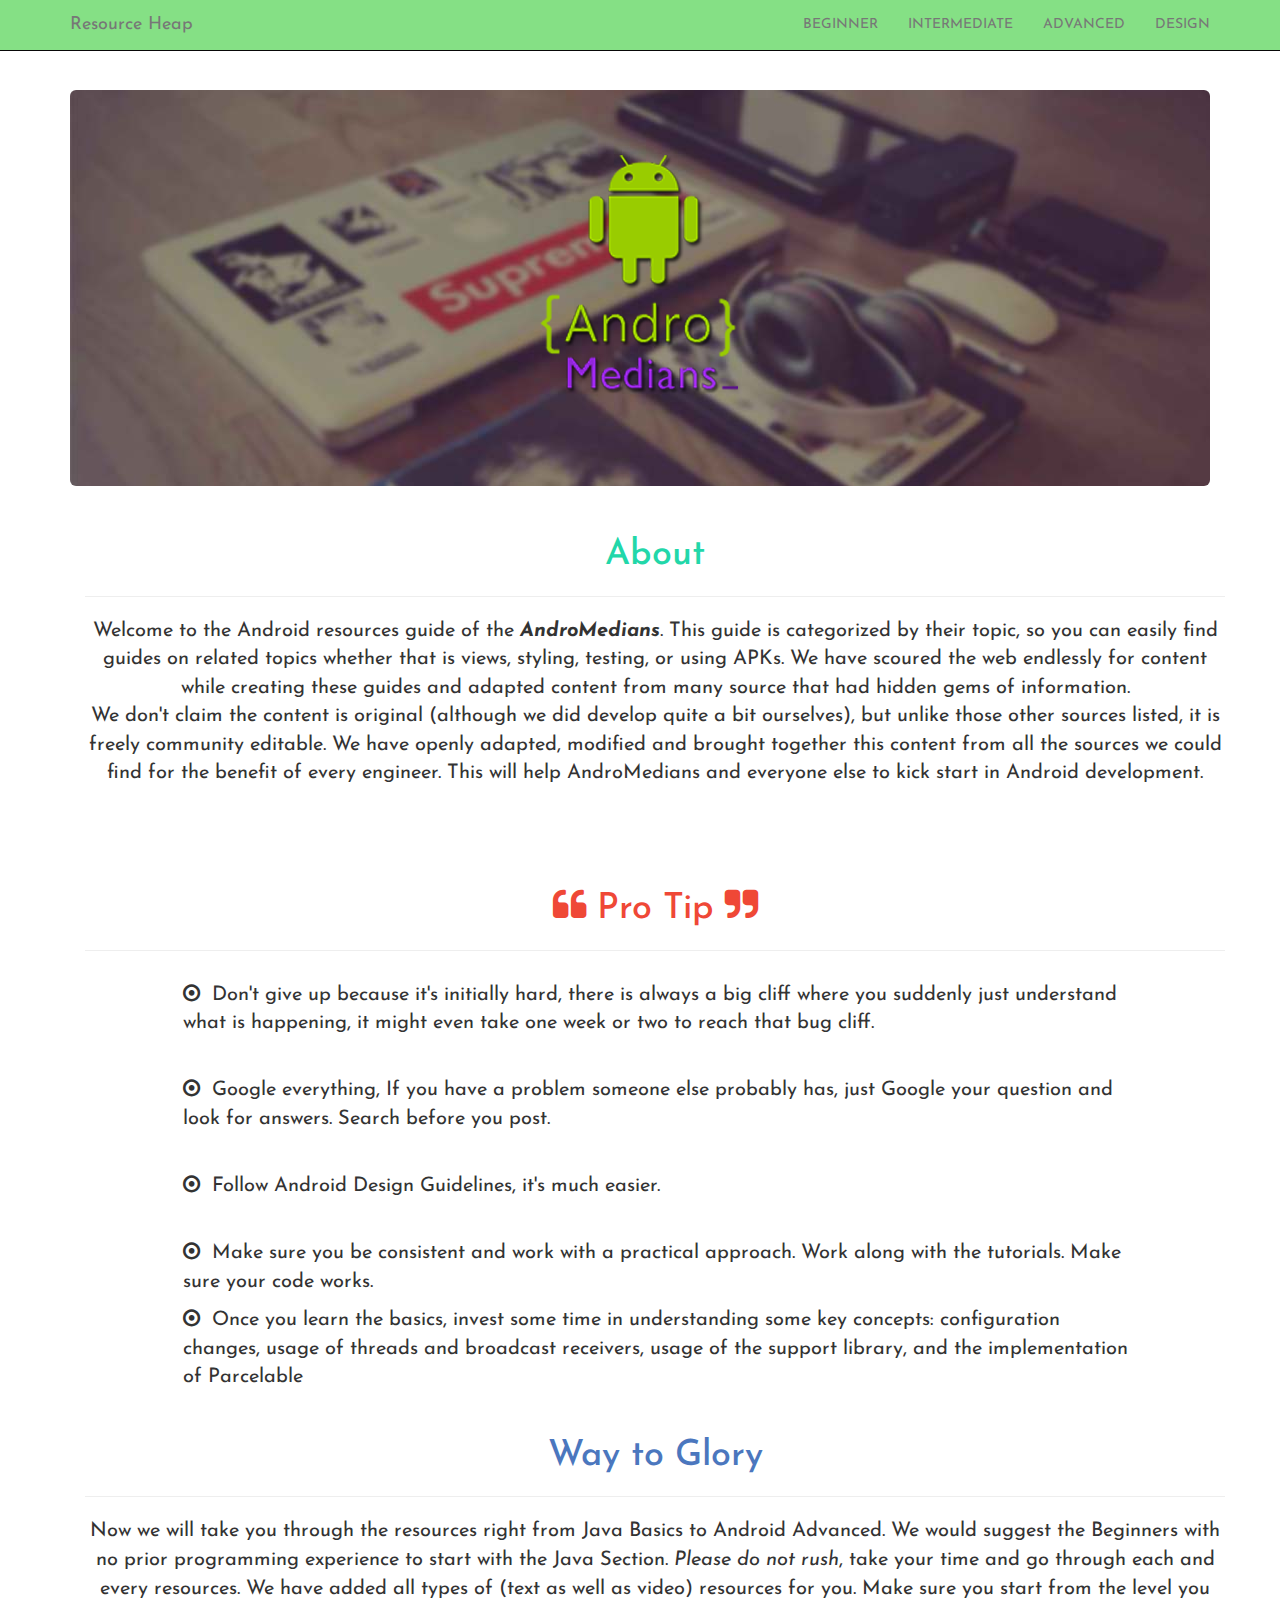
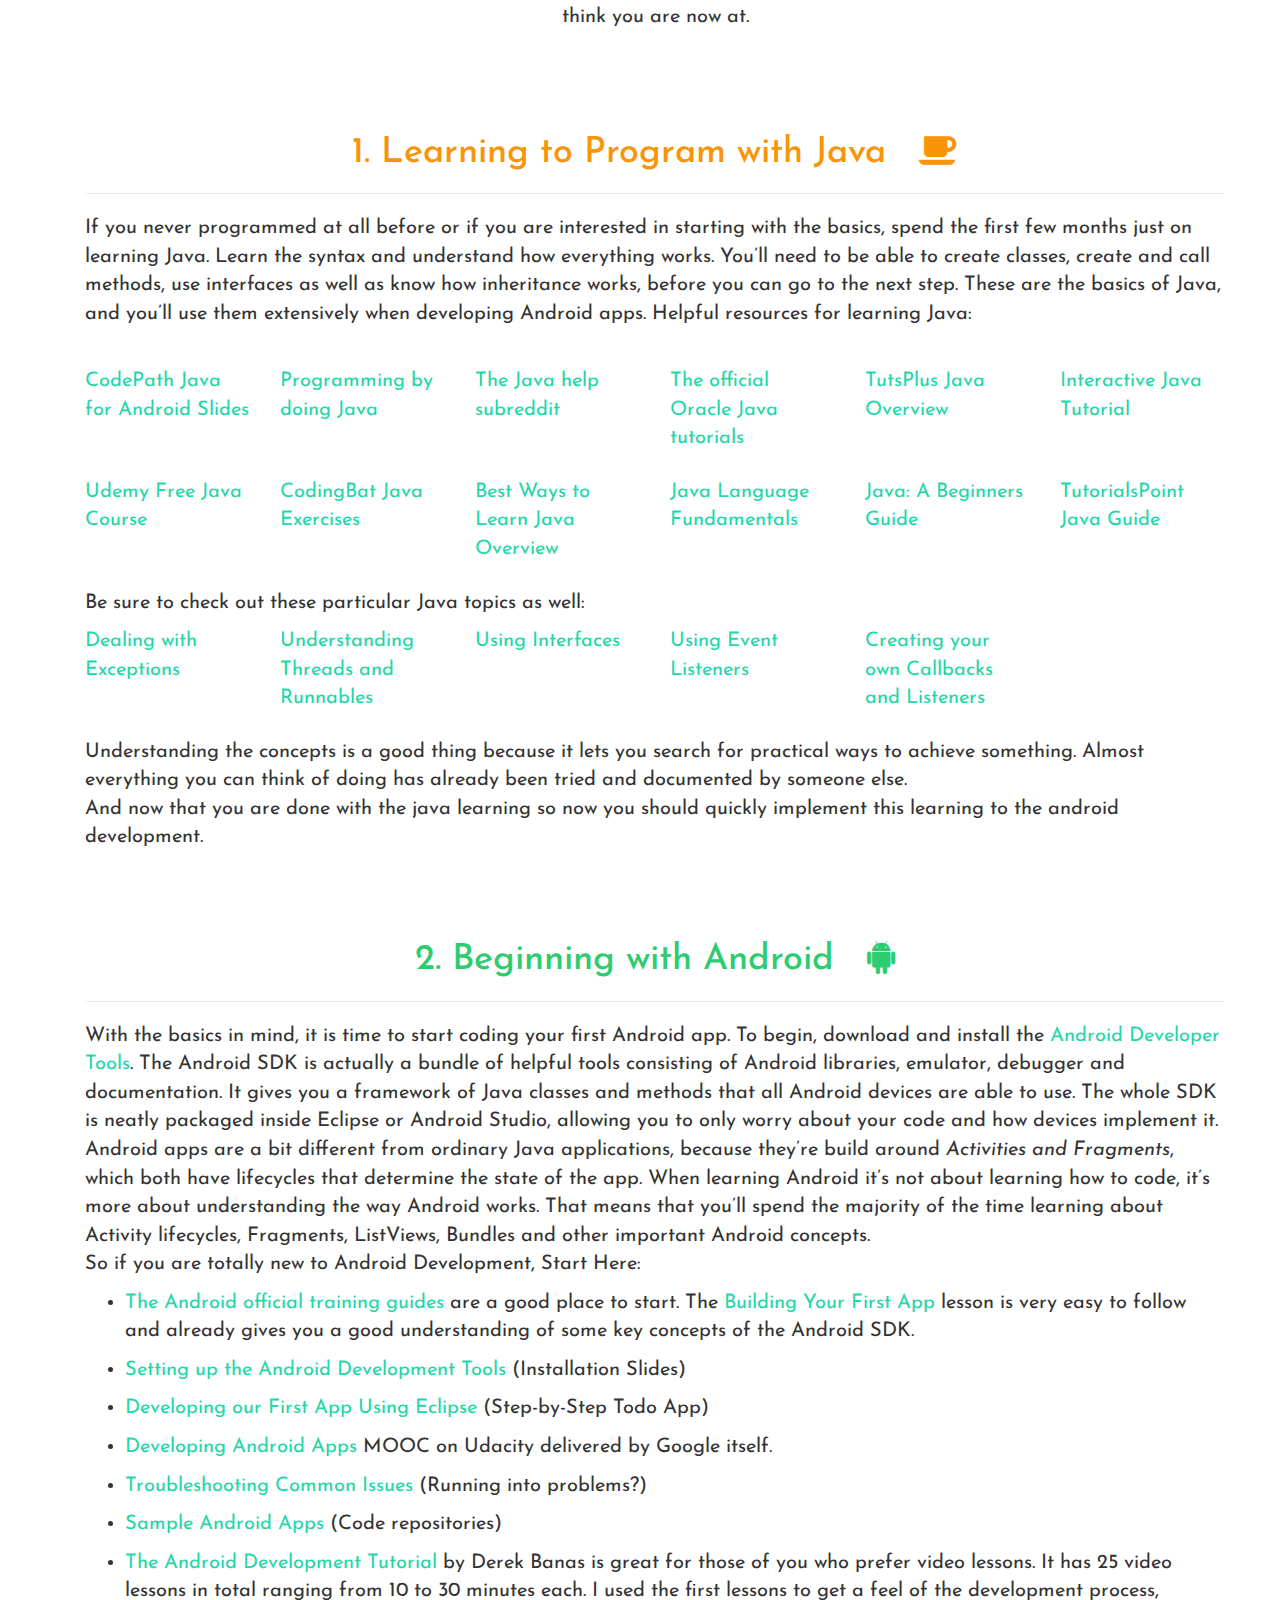
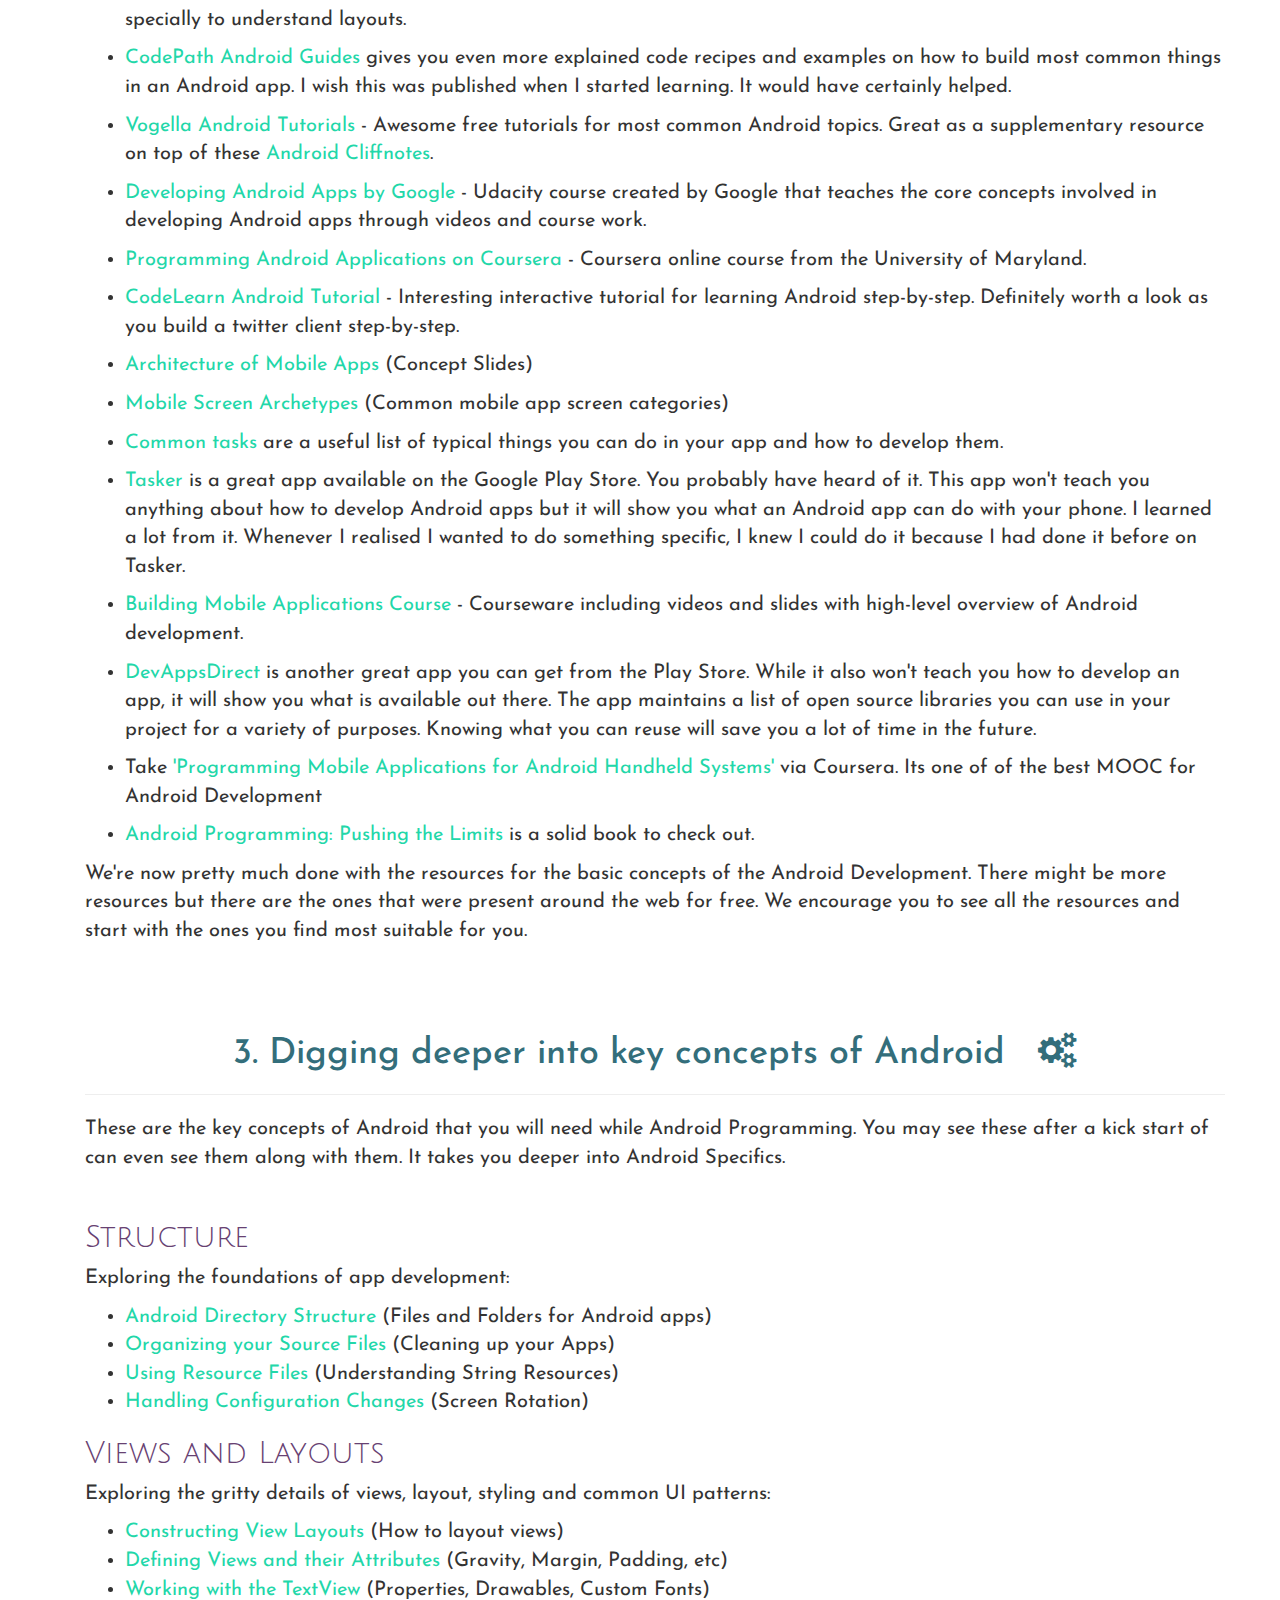
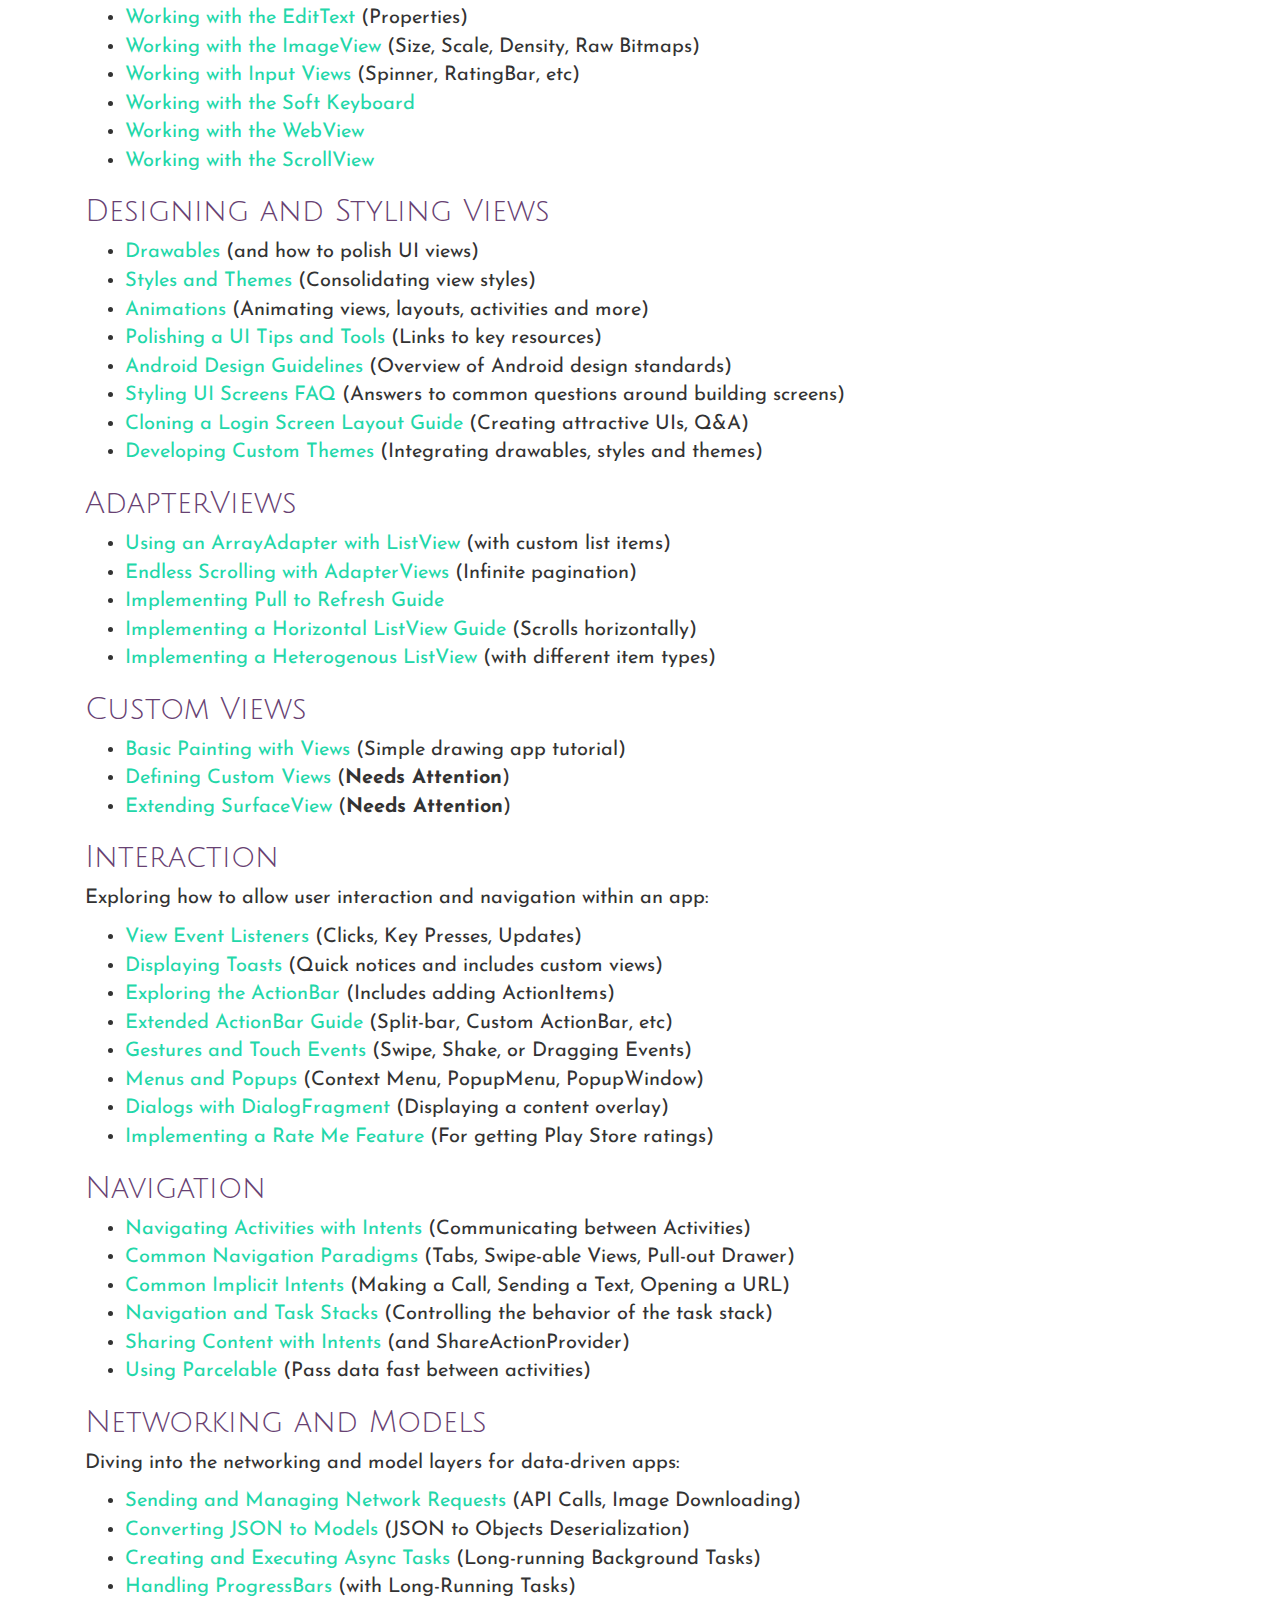
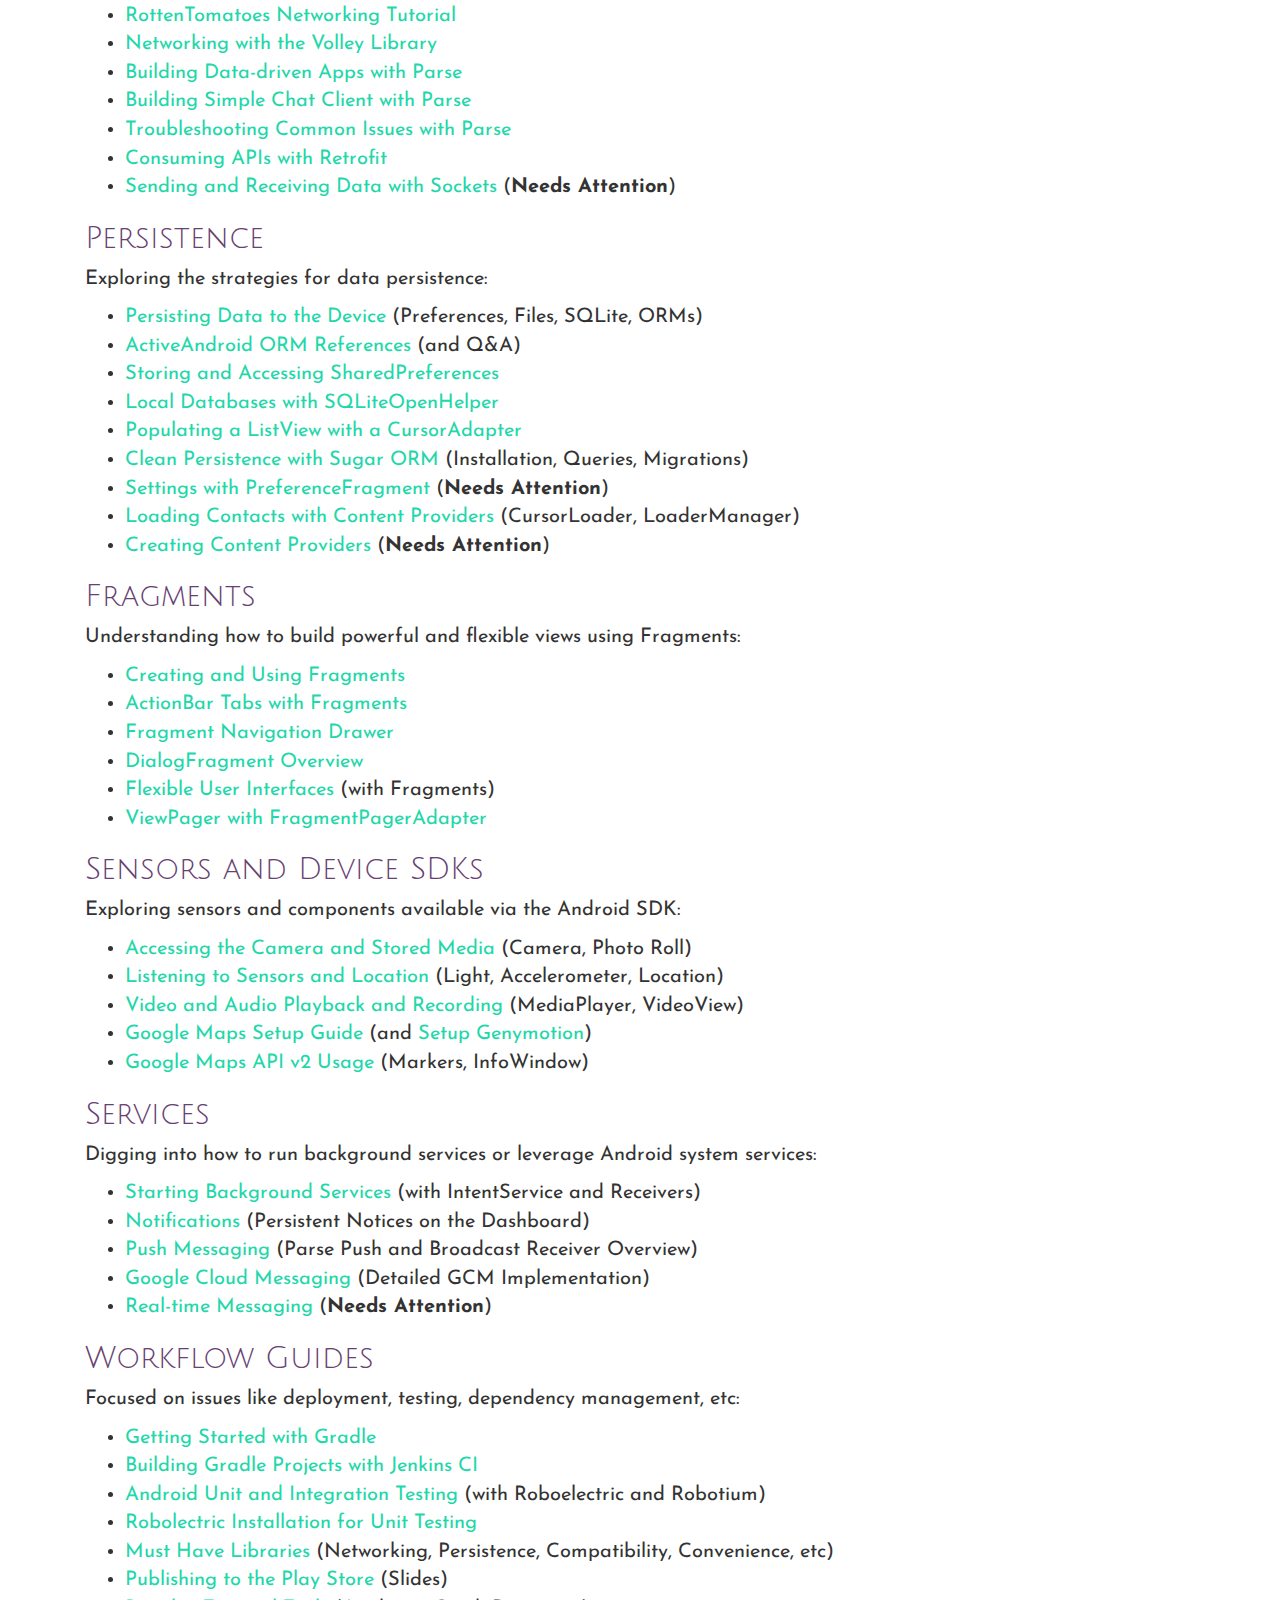
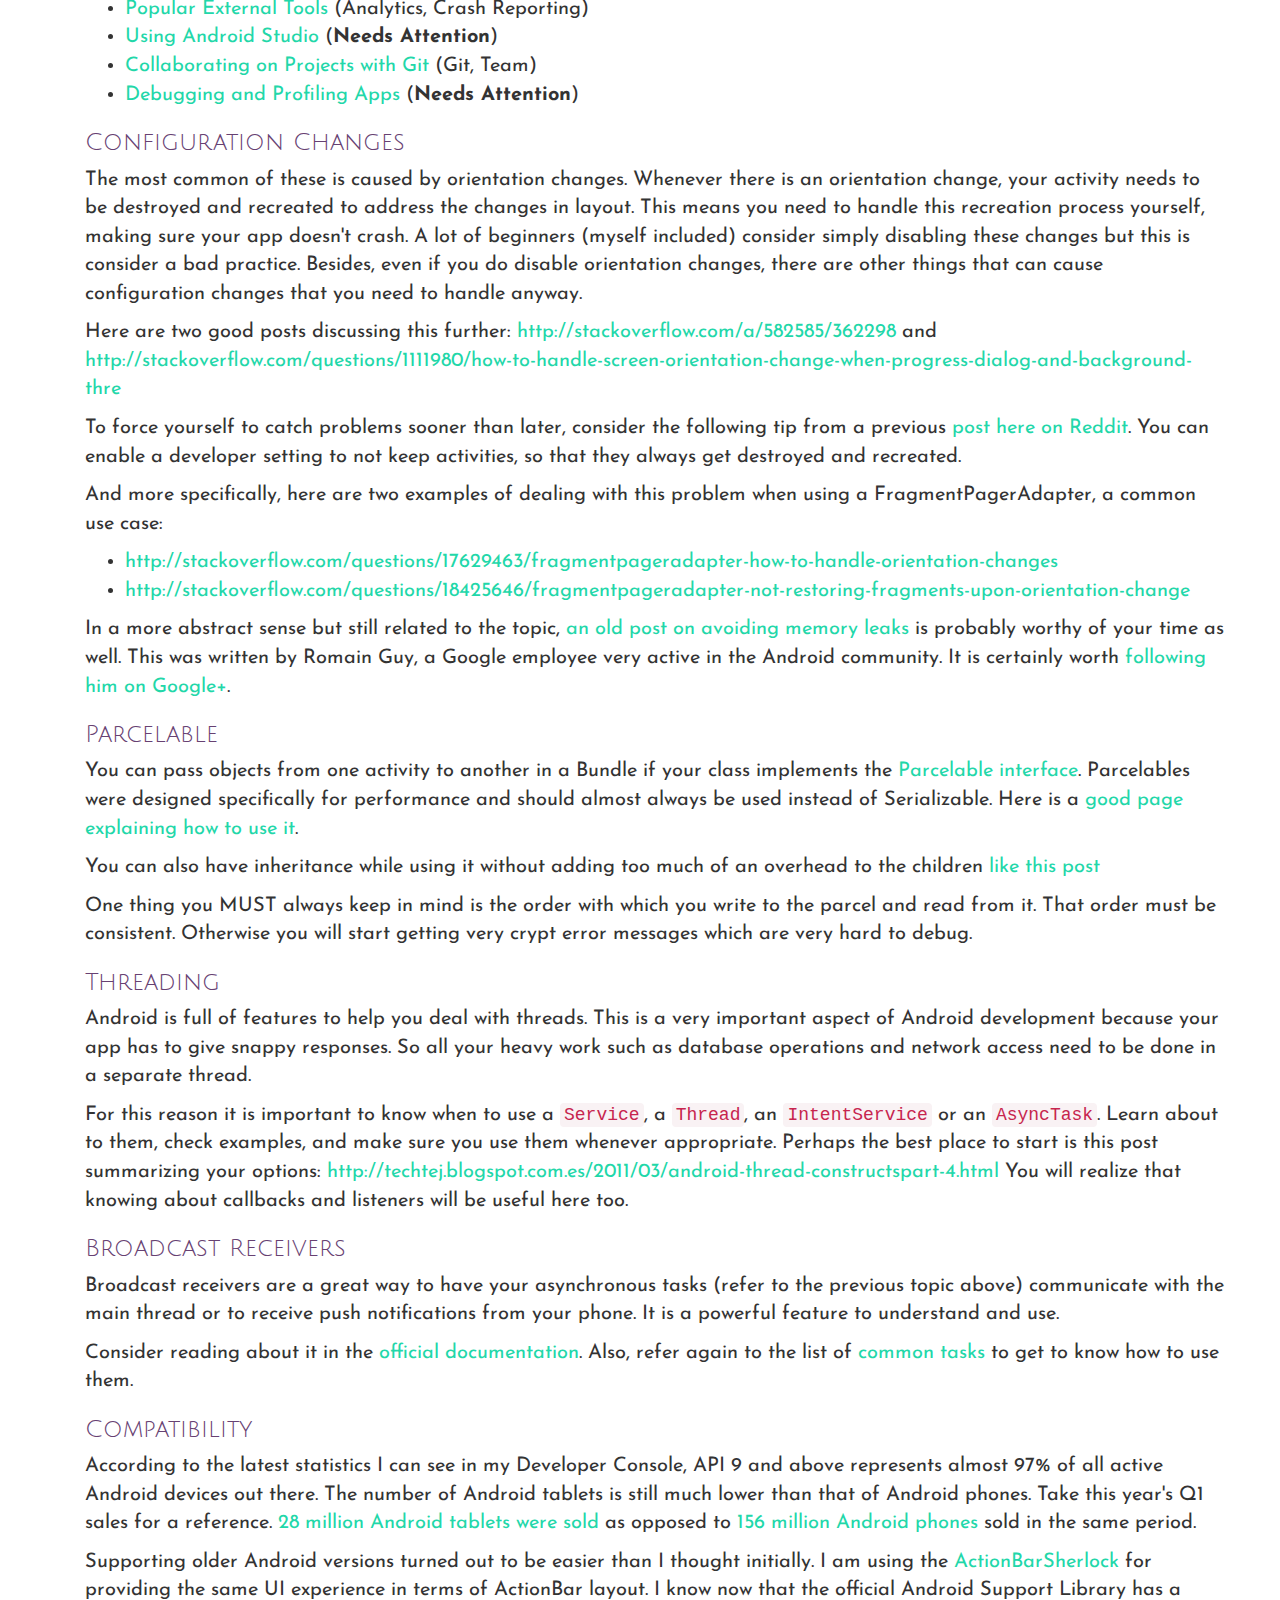
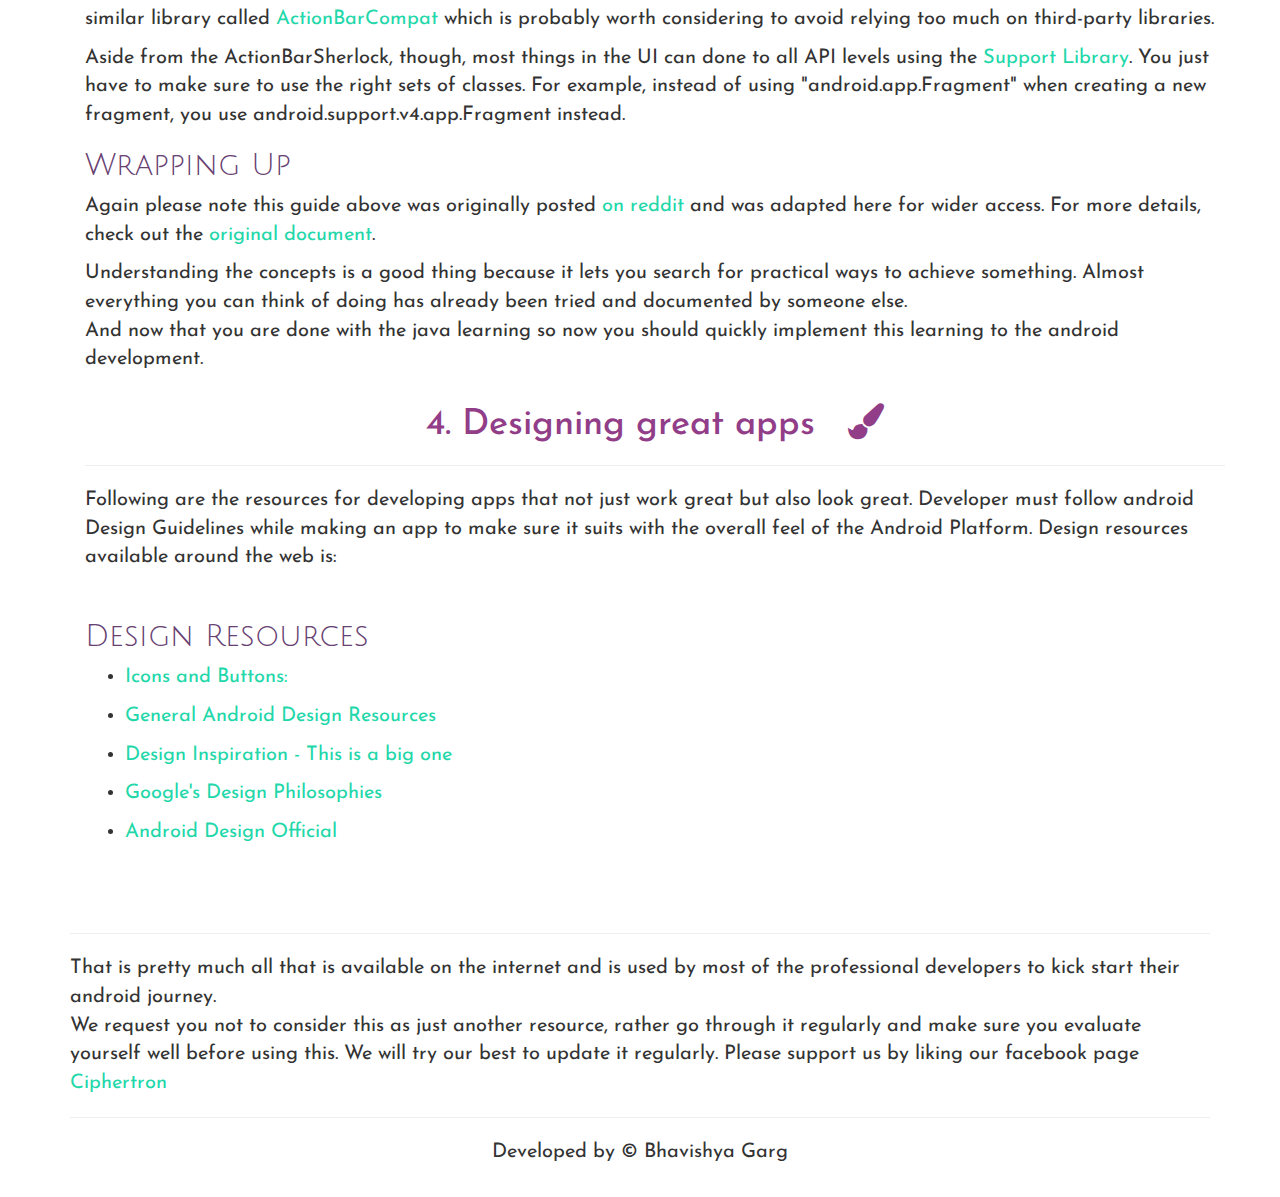
==== commit 98177daf: "Responsiveness of website" ====
--- a/android.html
+++ b/android.html
@@ -16,7 +16,6 @@
     <link href="css/bootstrap.min.css" rel="stylesheet">
 
     <!-- Custom styles for this template -->
-    <link href="jumbotron.css" rel="stylesheet">
     <link href="css/androcustom.css" rel="stylesheet">
 
     <!-- Just for debugging purposes. Don't actually copy these 2 lines! -->
@@ -33,7 +32,7 @@
   <body>
 
     <div class="container">
-      <div class="navbar navbar-inverse blue " role="navigation">
+      <div class="navbar navbar-inverse blue navbar-fixed-top " role="navigation">
       <div class="container">
         <div class="navbar-header">
           <button type="button" class="navbar-toggle collapsed" data-toggle="collapse" data-target=".navbar-collapse">
@@ -57,7 +56,7 @@
     <!-- Main jumbotron for a primary marketing message or call to action -->
     <div class="jumbotron">
       <div class="container">
-        <a href="#"><img src="images/logo2.png"  align="center"  ></a>
+        <div align="center"><img src="images/logo3.png" title="AndroMedians" alt="AndroMedians" align="middle"  ></div>
       </div>
     </div>
 
--- a/css/androcustom.css
+++ b/css/androcustom.css
@@ -8,15 +8,11 @@
 }
 .jumbotron {
 	text-align: center;
-	padding-top: 70px;
-  padding-bottom: 52px;
+	
+  width: 100%;
+  height: 100%;
   margin-top: 40px;
-
-    background-image:url('../images/divider3.jpg');
-    width: 100%;
-    height: 100%;
-
-    color: white;
+  background-image:url('../images/divider3.jpg'); color: white;
   }
   .jumbotron h1 {
   	font-family: 'Oswald', sans-serif;
